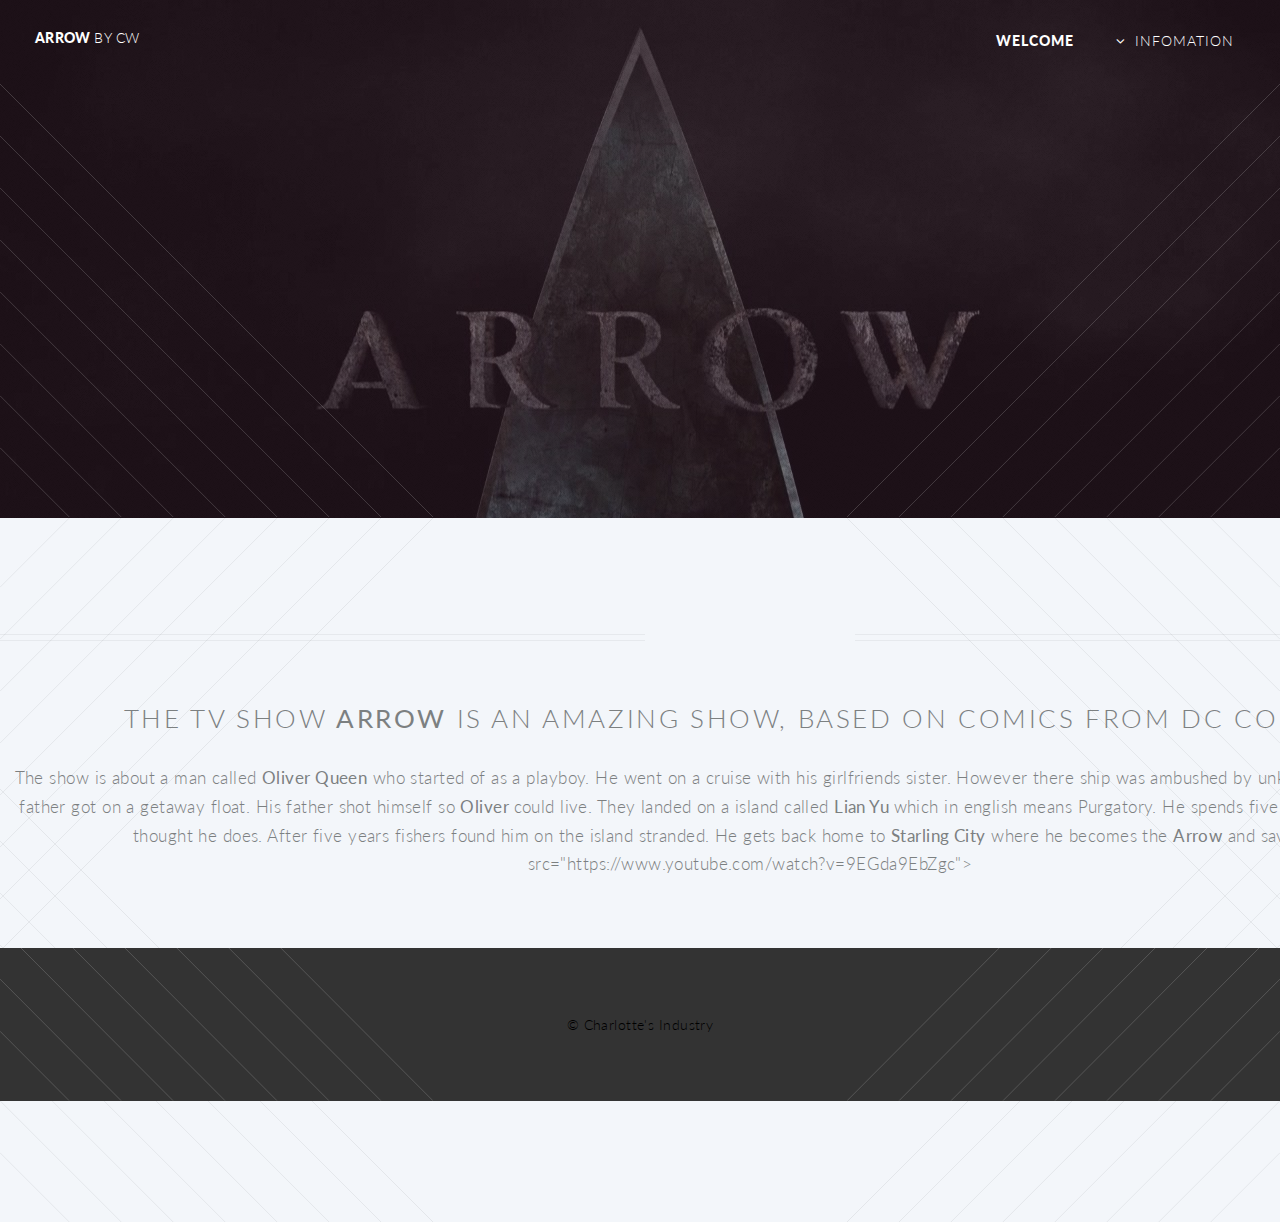
==== index.html @ 3b834ffb "changed" ====
<!DOCTYPE HTML>
<!--
	Twenty by HTML5 UP
	html5up.net | @n33co
	Free for personal and commercial use under the CCA 3.0 license (html5up.net/license)
-->
<html>
	<head>
		<title>Arrow by CW</title>
		<meta charset="utf-8" />
		<meta name="viewport" content="width=device-width, initial-scale=1" />
		<!--[if lte IE 8]><script src="assets/js/ie/html5shiv.js"></script><![endif]-->
		<link rel="stylesheet" href="assets/css/main.css" />
		<!--[if lte IE 8]><link rel="stylesheet" href="assets/css/ie8.css" /><![endif]-->
		<!--[if lte IE 9]><link rel="stylesheet" href="assets/css/ie9.css" /><![endif]-->
		<head>
  <link rel="stylesheet" href="assets/animate.css-master/animate.min.css">
</head>
	</head>
	<body class="index">
		<div id="page-wrapper">

			<!-- Header -->
				<header id="header" class="alt">
					<h1 id="logo"><a href="index.html">Arrow <span>by CW</span></a></h1>
					<nav id="nav">
						<ul>
							<li class="current"><a href="index.html">Welcome</a></li>
							<li class="submenu">
								<a href="#">Infomation</a>
								<ul>
									<li><a href="index.html">Home</a></li>
									<li><a href="Character.html">Characters</a></li>
									<li><a href="Flashbacks.html">Flashbacks</a></li>
								</ul>
							</li>
						</ul>
					</nav>
				</header>

			<!-- Banner -->
				<section id="banner">

					<!--
						".inner" is set up as an inline-block so it automatically expands
						in both directions to fit whatever's inside it. This means it won't
						automatically wrap lines, so be sure to use line breaks where
						appropriate (<br />).
					-->
					<div class="inner">

						<header>
							<h2>Arrow</h2>
						</header>
						<br />
						<p> By <strong><a href="http://www.cwtv.com/">CW</strong></a>.</p>
						<footer>
							<ul class="buttons vertical">
								<li><a href="#main" clicon fa-bar-chart-oass="button fit scrolly">Tell Me More</a></li>
							</ul>
						</footer>

					</div>


				</section>

			<!-- Main -->
				<article id="main">

					<header class="special container">
						<span class=""></span>
						<h2>The TV show <strong>Arrow</strong> is an amazing show, based on Comics from DC Comics© 
						<br />
						</h2>
						<p>The show is about a man called <strong>Oliver Queen</strong> who started of as a playboy. He went on a cruise with his girlfriends sister. However there ship was ambushed by unknown people. Him and his father got on a getaway float. His father shot himself so <strong> Oliver </strong> could live. They landed on a island called <strong> Lian Yu </strong> which in english means Purgatory. He spends five years on <strong> Lian Yu </strong> or so we thought he does. After five years fishers found him on the island stranded. He gets back home to <strong>Starling City</strong> where he becomes the <strong>Arrow</strong> and saves his city.

							src="https://www.youtube.com/watch?v=9EGda9EbZgc">
						<br /></p>
					</header>



			<!-- Footer -->
				<footer id="footer">

					<ul class="copyright">
						<li>&copy; Charlotte's Industry

				</footer>

		</div>

		<!-- Scripts -->
			<script src="assets/js/jquery.min.js"></script>
			<script src="assets/js/jquery.dropotron.min.js"></script>
			<script src="assets/js/jquery.scrolly.min.js"></script>
			<script src="assets/js/jquery.scrollgress.min.js"></script>
			<script src="assets/js/skel.min.js"></script>
			<script src="assets/js/util.js"></script>
			<!--[if lte IE 8]><script src="assets/js/ie/respond.min.js"></script><![endif]-->
			<script src="assets/js/main.js"></script>

	</body>
</html>
---- assets/css/main.css ----
@import url("font-awesome.min.css");
@import url("http://fonts.googleapis.com/css?family=Lato:300,400,900");

/*
	Twenty by HTML5 UP
	html5up.net | @n33co
	Free for personal and commercial use under the CCA 3.0 license (html5up.net/license)
*/

/* Reset */

	html, body, div, span, applet, object, iframe, h1, h2, h3, h4, h5, h6, p, blockquote, pre, a, abbr, acronym, address, big, cite, code, del, dfn, em, img, ins, kbd, q, s, samp, small, strike, strong, sub, sup, tt, var, b, u, i, center, dl, dt, dd, ol, ul, li, fieldset, form, label, legend, table, caption, tbody, tfoot, thead, tr, th, td, article, aside, canvas, details, embed, figure, figcaption, footer, header, hgroup, menu, nav, output, ruby, section, summary, time, mark, audio, video {
		margin: 0;
		padding: 0;
		border: 0;
		font-size: 100%;
		font: inherit;
		vertical-align: baseline;
	}

	article, aside, details, figcaption, figure, footer, header, hgroup, menu, nav, section {
		display: block;
	}

	body {
		line-height: 1;
	}

	ol, ul {
		list-style: none;
	}

	blockquote, q {
		quotes: none;
	}

	blockquote:before, blockquote:after, q:before, q:after {
		content: '';
		content: none;
	}

	table {
		border-collapse: collapse;
		border-spacing: 0;
	}

	body {
		-webkit-text-size-adjust: none;
	}

/* Box Model */

	*, *:before, *:after {
		-moz-box-sizing: border-box;
		-webkit-box-sizing: border-box;
		box-sizing: border-box;
	}

/* Containers */

	.container {
		margin-left: auto;
		margin-right: auto;
	}

	.container.\31 25\25 {
		width: 100%;
		max-width: 1750px;
		min-width: 1400px;
	}

	.container.\37 5\25 {
		width: 1050px;
	}

	.container.\35 0\25 {
		width: 700px;
	}

	.container.\32 5\25 {
		width: 350px;
	}


	@media screen and (max-width: 1680px) {

		.container.\31 25\25 {
			width: 100%;
			max-width: 1000px;
			min-width: 1200px;
		}

		.container.\37 5\25 {
			width: 900px;
		}

		.container.\35 0\25 {
			width: 600px;
		}

		.container.\32 5\25 {
			width: 300px;
		}

		.container {
			width: 1200px;
		}

	}

	@media screen and (max-width: 1280px) {

		.container.\31 25\25 {
			width: 100%;
			max-width: 1200px;
			min-width: 960px;
		}

		.container.\37 5\25 {
			width: 720px;
		}

		.container.\35 0\25 {
			width: 480px;
		}

		.container.\32 5\25 {
			width: 240px;
		}

		.container {
			width: 1500px;
		}

	}

	@media screen and (max-width: 980px) {

		.container.\31 25\25 {
			width: 100%;
			max-width: 118.75%;
			min-width: 95%;
		}

		.container.\37 5\25 {
			width: 71.25%;
		}

		.container.\35 0\25 {
			width: 47.5%;
		}

		.container.\32 5\25 {
			width: 23.75%;
		}

		.container {
			width: 95%;
		}

	}

	@media screen and (max-width: 840px) {

		.container.\31 25\25 {
			width: 100%;
			max-width: 118.75%;
			min-width: 95%;
		}

		.container.\37 5\25 {
			width: 71.25%;
		}

		.container.\35 0\25 {
			width: 47.5%;
		}

		.container.\32 5\25 {
			width: 23.75%;
		}

		.container {
			width: 95% !important;
		}

	}

	@media screen and (max-width: 736px) {

		.container.\31 25\25 {
			width: 100%;
			max-width: 125%;
			min-width: 100%;
		}

		.container.\37 5\25 {
			width: 75%;
		}

		.container.\35 0\25 {
			width: 50%;
		}

		.container.\32 5\25 {
			width: 25%;
		}

		.container {
			width: 100% !important;
		}

	}

/* Grid */

	.row {
		border-bottom: solid 1px transparent;
		-moz-box-sizing: border-box;
		-webkit-box-sizing: border-box;
		box-sizing: border-box;
	}

	.row > * {
		float: left;
		-moz-box-sizing: border-box;
		-webkit-box-sizing: border-box;
		box-sizing: border-box;
	}

	.row:after, .row:before {
		content: '';
		display: block;
		clear: both;
		height: 0;
	}

	.row.uniform > * > :first-child {
		margin-top: 0;
	}

	.row.uniform > * > :last-child {
		margin-bottom: 0;
	}

	.row.\30 \25 > * {
		padding: 0px 0 0 0px;
	}

	.row.\30 \25 {
		margin: 0px 0 -1px 0px;
	}

	.row.uniform.\30 \25 > * {
		padding: 0px 0 0 0px;
	}

	.row.uniform.\30 \25 {
		margin: 0px 0 -1px 0px;
	}

	.row > * {
		padding: 50px 0 0 50px;
	}

	.row {
		margin: -50px 0 -1px -50px;
	}

	.row.uniform > * {
		padding: 50px 0 0 50px;
	}

	.row.uniform {
		margin: -50px 0 -1px -50px;
	}

	.row.\32 00\25 > * {
		padding: 100px 0 0 100px;
	}

	.row.\32 00\25 {
		margin: -100px 0 -1px -100px;
	}

	.row.uniform.\32 00\25 > * {
		padding: 100px 0 0 100px;
	}

	.row.uniform.\32 00\25 {
		margin: -100px 0 -1px -100px;
	}

	.row.\31 50\25 > * {
		padding: 75px 0 0 75px;
	}

	.row.\31 50\25 {
		margin: -75px 0 -1px -75px;
	}

	.row.uniform.\31 50\25 > * {
		padding: 75px 0 0 75px;
	}

	.row.uniform.\31 50\25 {
		margin: -75px 0 -1px -75px;
	}

	.row.\35 0\25 > * {
		padding: 25px 0 0 25px;
	}

	.row.\35 0\25 {
		margin: -25px 0 -1px -25px;
	}

	.row.uniform.\35 0\25 > * {
		padding: 25px 0 0 25px;
	}

	.row.uniform.\35 0\25 {
		margin: -25px 0 -1px -25px;
	}

	.row.\32 5\25 > * {
		padding: 12.5px 0 0 12.5px;
	}

	.row.\32 5\25 {
		margin: -12.5px 0 -1px -12.5px;
	}

	.row.uniform.\32 5\25 > * {
		padding: 12.5px 0 0 12.5px;
	}

	.row.uniform.\32 5\25 {
		margin: -12.5px 0 -1px -12.5px;
	}

	.\31 2u, .\31 2u\24 {
		width: 100%;
		clear: none;
		margin-left: 0;
	}

	.\31 1u, .\31 1u\24 {
		width: 91.6666666667%;
		clear: none;
		margin-left: 0;
	}

	.\31 0u, .\31 0u\24 {
		width: 83.3333333333%;
		clear: none;
		margin-left: 0;
	}

	.\39 u, .\39 u\24 {
		width: 75%;
		clear: none;
		margin-left: 0;
	}

	.\38 u, .\38 u\24 {
		width: 66.6666666667%;
		clear: none;
		margin-left: 0;
	}

	.\37 u, .\37 u\24 {
		width: 58.3333333333%;
		clear: none;
		margin-left: 0;
	}

	.\36 u, .\36 u\24 {
		width: 50%;
		clear: none;
		margin-left: 0;
	}

	.\35 u, .\35 u\24 {
		width: 41.6666666667%;
		clear: none;
		margin-left: 0;
	}

	.\34 u, .\34 u\24 {
		width: 33.3333333333%;
		clear: none;
		margin-left: 0;
	}

	.\33 u, .\33 u\24 {
		width: 25%;
		clear: none;
		margin-left: 0;
	}

	.\32 u, .\32 u\24 {
		width: 16.6666666667%;
		clear: none;
		margin-left: 0;
	}

	.\31 u, .\31 u\24 {
		width: 8.3333333333%;
		clear: none;
		margin-left: 0;
	}

	.\31 2u\24 + *,
	.\31 1u\24 + *,
	.\31 0u\24 + *,
	.\39 u\24 + *,
	.\38 u\24 + *,
	.\37 u\24 + *,
	.\36 u\24 + *,
	.\35 u\24 + *,
	.\34 u\24 + *,
	.\33 u\24 + *,
	.\32 u\24 + *,
	.\31 u\24 + * {
		clear: left;
	}

	.\-11u {
		margin-left: 91.66667%;
	}

	.\-10u {
		margin-left: 83.33333%;
	}

	.\-9u {
		margin-left: 75%;
	}

	.\-8u {
		margin-left: 66.66667%;
	}

	.\-7u {
		margin-left: 58.33333%;
	}

	.\-6u {
		margin-left: 50%;
	}

	.\-5u {
		margin-left: 41.66667%;
	}

	.\-4u {
		margin-left: 33.33333%;
	}

	.\-3u {
		margin-left: 25%;
	}

	.\-2u {
		margin-left: 16.66667%;
	}

	.\-1u {
		margin-left: 8.33333%;
	}

	@media screen and (max-width: 1680px) {

		.row > * {
			padding: 40px 0 0 40px;
		}

		.row {
			margin: -40px 0 -1px -40px;
		}

		.row.uniform > * {
			padding: 40px 0 0 40px;
		}

		.row.uniform {
			margin: -40px 0 -1px -40px;
		}

		.row.\32 00\25 > * {
			padding: 80px 0 0 80px;
		}

		.row.\32 00\25 {
			margin: -80px 0 -1px -80px;
		}

		.row.uniform.\32 00\25 > * {
			padding: 80px 0 0 80px;
		}

		.row.uniform.\32 00\25 {
			margin: -80px 0 -1px -80px;
		}

		.row.\31 50\25 > * {
			padding: 60px 0 0 60px;
		}

		.row.\31 50\25 {
			margin: -60px 0 -1px -60px;
		}

		.row.uniform.\31 50\25 > * {
			padding: 60px 0 0 60px;
		}

		.row.uniform.\31 50\25 {
			margin: -60px 0 -1px -60px;
		}

		.row.\35 0\25 > * {
			padding: 20px 0 0 20px;
		}

		.row.\35 0\25 {
			margin: -20px 0 -1px -20px;
		}

		.row.uniform.\35 0\25 > * {
			padding: 20px 0 0 20px;
		}

		.row.uniform.\35 0\25 {
			margin: -20px 0 -1px -20px;
		}

		.row.\32 5\25 > * {
			padding: 10px 0 0 10px;
		}

		.row.\32 5\25 {
			margin: -10px 0 -1px -10px;
		}

		.row.uniform.\32 5\25 > * {
			padding: 10px 0 0 10px;
		}

		.row.uniform.\32 5\25 {
			margin: -10px 0 -1px -10px;
		}

		.\31 2u\28wide\29, .\31 2u\24\28wide\29 {
			width: 100%;
			clear: none;
			margin-left: 0;
		}

		.\31 1u\28wide\29, .\31 1u\24\28wide\29 {
			width: 91.6666666667%;
			clear: none;
			margin-left: 0;
		}

		.\31 0u\28wide\29, .\31 0u\24\28wide\29 {
			width: 83.3333333333%;
			clear: none;
			margin-left: 0;
		}

		.\39 u\28wide\29, .\39 u\24\28wide\29 {
			width: 75%;
			clear: none;
			margin-left: 0;
		}

		.\38 u\28wide\29, .\38 u\24\28wide\29 {
			width: 66.6666666667%;
			clear: none;
			margin-left: 0;
		}

		.\37 u\28wide\29, .\37 u\24\28wide\29 {
			width: 58.3333333333%;
			clear: none;
			margin-left: 0;
		}

		.\36 u\28wide\29, .\36 u\24\28wide\29 {
			width: 50%;
			clear: none;
			margin-left: 0;
		}

		.\35 u\28wide\29, .\35 u\24\28wide\29 {
			width: 41.6666666667%;
			clear: none;
			margin-left: 0;
		}

		.\34 u\28wide\29, .\34 u\24\28wide\29 {
			width: 33.3333333333%;
			clear: none;
			margin-left: 0;
		}

		.\33 u\28wide\29, .\33 u\24\28wide\29 {
			width: 25%;
			clear: none;
			margin-left: 0;
		}

		.\32 u\28wide\29, .\32 u\24\28wide\29 {
			width: 16.6666666667%;
			clear: none;
			margin-left: 0;
		}

		.\31 u\28wide\29, .\31 u\24\28wide\29 {
			width: 8.3333333333%;
			clear: none;
			margin-left: 0;
		}

		.\31 2u\24\28wide\29 + *,
		.\31 1u\24\28wide\29 + *,
		.\31 0u\24\28wide\29 + *,
		.\39 u\24\28wide\29 + *,
		.\38 u\24\28wide\29 + *,
		.\37 u\24\28wide\29 + *,
		.\36 u\24\28wide\29 + *,
		.\35 u\24\28wide\29 + *,
		.\34 u\24\28wide\29 + *,
		.\33 u\24\28wide\29 + *,
		.\32 u\24\28wide\29 + *,
		.\31 u\24\28wide\29 + * {
			clear: left;
		}

		.\-11u\28wide\29 {
			margin-left: 91.66667%;
		}

		.\-10u\28wide\29 {
			margin-left: 83.33333%;
		}

		.\-9u\28wide\29 {
			margin-left: 75%;
		}

		.\-8u\28wide\29 {
			margin-left: 66.66667%;
		}

		.\-7u\28wide\29 {
			margin-left: 58.33333%;
		}

		.\-6u\28wide\29 {
			margin-left: 50%;
		}

		.\-5u\28wide\29 {
			margin-left: 41.66667%;
		}

		.\-4u\28wide\29 {
			margin-left: 33.33333%;
		}

		.\-3u\28wide\29 {
			margin-left: 25%;
		}

		.\-2u\28wide\29 {
			margin-left: 16.66667%;
		}

		.\-1u\28wide\29 {
			margin-left: 8.33333%;
		}

	}

	@media screen and (max-width: 1280px) {

		.row > * {
			padding: 40px 0 0 40px;
		}

		.row {
			margin: -40px 0 -1px -40px;
		}

		.row.uniform > * {
			padding: 40px 0 0 40px;
		}

		.row.uniform {
			margin: -40px 0 -1px -40px;
		}

		.row.\32 00\25 > * {
			padding: 80px 0 0 80px;
		}

		.row.\32 00\25 {
			margin: -80px 0 -1px -80px;
		}

		.row.uniform.\32 00\25 > * {
			padding: 80px 0 0 80px;
		}

		.row.uniform.\32 00\25 {
			margin: -80px 0 -1px -80px;
		}

		.row.\31 50\25 > * {
			padding: 60px 0 0 60px;
		}

		.row.\31 50\25 {
			margin: -60px 0 -1px -60px;
		}

		.row.uniform.\31 50\25 > * {
			padding: 60px 0 0 60px;
		}

		.row.uniform.\31 50\25 {
			margin: -60px 0 -1px -60px;
		}

		.row.\35 0\25 > * {
			padding: 20px 0 0 20px;
		}

		.row.\35 0\25 {
			margin: -20px 0 -1px -20px;
		}

		.row.uniform.\35 0\25 > * {
			padding: 20px 0 0 20px;
		}

		.row.uniform.\35 0\25 {
			margin: -20px 0 -1px -20px;
		}

		.row.\32 5\25 > * {
			padding: 10px 0 0 10px;
		}

		.row.\32 5\25 {
			margin: -10px 0 -1px -10px;
		}

		.row.uniform.\32 5\25 > * {
			padding: 10px 0 0 10px;
		}

		.row.uniform.\32 5\25 {
			margin: -10px 0 -1px -10px;
		}

		.\31 2u\28normal\29, .\31 2u\24\28normal\29 {
			width: 100%;
			clear: none;
			margin-left: 0;
		}

		.\31 1u\28normal\29, .\31 1u\24\28normal\29 {
			width: 91.6666666667%;
			clear: none;
			margin-left: 0;
		}

		.\31 0u\28normal\29, .\31 0u\24\28normal\29 {
			width: 83.3333333333%;
			clear: none;
			margin-left: 0;
		}

		.\39 u\28normal\29, .\39 u\24\28normal\29 {
			width: 75%;
			clear: none;
			margin-left: 0;
		}

		.\38 u\28normal\29, .\38 u\24\28normal\29 {
			width: 66.6666666667%;
			clear: none;
			margin-left: 0;
		}

		.\37 u\28normal\29, .\37 u\24\28normal\29 {
			width: 58.3333333333%;
			clear: none;
			margin-left: 0;
		}

		.\36 u\28normal\29, .\36 u\24\28normal\29 {
			width: 50%;
			clear: none;
			margin-left: 0;
		}

		.\35 u\28normal\29, .\35 u\24\28normal\29 {
			width: 41.6666666667%;
			clear: none;
			margin-left: 0;
		}

		.\34 u\28normal\29, .\34 u\24\28normal\29 {
			width: 33.3333333333%;
			clear: none;
			margin-left: 0;
		}

		.\33 u\28normal\29, .\33 u\24\28normal\29 {
			width: 25%;
			clear: none;
			margin-left: 0;
		}

		.\32 u\28normal\29, .\32 u\24\28normal\29 {
			width: 16.6666666667%;
			clear: none;
			margin-left: 0;
		}

		.\31 u\28normal\29, .\31 u\24\28normal\29 {
			width: 8.3333333333%;
			clear: none;
			margin-left: 0;
		}

		.\31 2u\24\28normal\29 + *,
		.\31 1u\24\28normal\29 + *,
		.\31 0u\24\28normal\29 + *,
		.\39 u\24\28normal\29 + *,
		.\38 u\24\28normal\29 + *,
		.\37 u\24\28normal\29 + *,
		.\36 u\24\28normal\29 + *,
		.\35 u\24\28normal\29 + *,
		.\34 u\24\28normal\29 + *,
		.\33 u\24\28normal\29 + *,
		.\32 u\24\28normal\29 + *,
		.\31 u\24\28normal\29 + * {
			clear: left;
		}

		.\-11u\28normal\29 {
			margin-left: 91.66667%;
		}

		.\-10u\28normal\29 {
			margin-left: 83.33333%;
		}

		.\-9u\28normal\29 {
			margin-left: 75%;
		}

		.\-8u\28normal\29 {
			margin-left: 66.66667%;
		}

		.\-7u\28normal\29 {
			margin-left: 58.33333%;
		}

		.\-6u\28normal\29 {
			margin-left: 50%;
		}

		.\-5u\28normal\29 {
			margin-left: 41.66667%;
		}

		.\-4u\28normal\29 {
			margin-left: 33.33333%;
		}

		.\-3u\28normal\29 {
			margin-left: 25%;
		}

		.\-2u\28normal\29 {
			margin-left: 16.66667%;
		}

		.\-1u\28normal\29 {
			margin-left: 8.33333%;
		}

	}

	@media screen and (max-width: 980px) {

		.row > * {
			padding: 30px 0 0 30px;
		}

		.row {
			margin: -30px 0 -1px -30px;
		}

		.row.uniform > * {
			padding: 30px 0 0 30px;
		}

		.row.uniform {
			margin: -30px 0 -1px -30px;
		}

		.row.\32 00\25 > * {
			padding: 60px 0 0 60px;
		}

		.row.\32 00\25 {
			margin: -60px 0 -1px -60px;
		}

		.row.uniform.\32 00\25 > * {
			padding: 60px 0 0 60px;
		}

		.row.uniform.\32 00\25 {
			margin: -60px 0 -1px -60px;
		}

		.row.\31 50\25 > * {
			padding: 45px 0 0 45px;
		}

		.row.\31 50\25 {
			margin: -45px 0 -1px -45px;
		}

		.row.uniform.\31 50\25 > * {
			padding: 45px 0 0 45px;
		}

		.row.uniform.\31 50\25 {
			margin: -45px 0 -1px -45px;
		}

		.row.\35 0\25 > * {
			padding: 15px 0 0 15px;
		}

		.row.\35 0\25 {
			margin: -15px 0 -1px -15px;
		}

		.row.uniform.\35 0\25 > * {
			padding: 15px 0 0 15px;
		}

		.row.uniform.\35 0\25 {
			margin: -15px 0 -1px -15px;
		}

		.row.\32 5\25 > * {
			padding: 7.5px 0 0 7.5px;
		}

		.row.\32 5\25 {
			margin: -7.5px 0 -1px -7.5px;
		}

		.row.uniform.\32 5\25 > * {
			padding: 7.5px 0 0 7.5px;
		}

		.row.uniform.\32 5\25 {
			margin: -7.5px 0 -1px -7.5px;
		}

		.\31 2u\28narrow\29, .\31 2u\24\28narrow\29 {
			width: 100%;
			clear: none;
			margin-left: 0;
		}

		.\31 1u\28narrow\29, .\31 1u\24\28narrow\29 {
			width: 91.6666666667%;
			clear: none;
			margin-left: 0;
		}

		.\31 0u\28narrow\29, .\31 0u\24\28narrow\29 {
			width: 83.3333333333%;
			clear: none;
			margin-left: 0;
		}

		.\39 u\28narrow\29, .\39 u\24\28narrow\29 {
			width: 75%;
			clear: none;
			margin-left: 0;
		}

		.\38 u\28narrow\29, .\38 u\24\28narrow\29 {
			width: 66.6666666667%;
			clear: none;
			margin-left: 0;
		}

		.\37 u\28narrow\29, .\37 u\24\28narrow\29 {
			width: 58.3333333333%;
			clear: none;
			margin-left: 0;
		}

		.\36 u\28narrow\29, .\36 u\24\28narrow\29 {
			width: 50%;
			clear: none;
			margin-left: 0;
		}

		.\35 u\28narrow\29, .\35 u\24\28narrow\29 {
			width: 41.6666666667%;
			clear: none;
			margin-left: 0;
		}

		.\34 u\28narrow\29, .\34 u\24\28narrow\29 {
			width: 33.3333333333%;
			clear: none;
			margin-left: 0;
		}

		.\33 u\28narrow\29, .\33 u\24\28narrow\29 {
			width: 25%;
			clear: none;
			margin-left: 0;
		}

		.\32 u\28narrow\29, .\32 u\24\28narrow\29 {
			width: 16.6666666667%;
			clear: none;
			margin-left: 0;
		}

		.\31 u\28narrow\29, .\31 u\24\28narrow\29 {
			width: 8.3333333333%;
			clear: none;
			margin-left: 0;
		}

		.\31 2u\24\28narrow\29 + *,
		.\31 1u\24\28narrow\29 + *,
		.\31 0u\24\28narrow\29 + *,
		.\39 u\24\28narrow\29 + *,
		.\38 u\24\28narrow\29 + *,
		.\37 u\24\28narrow\29 + *,
		.\36 u\24\28narrow\29 + *,
		.\35 u\24\28narrow\29 + *,
		.\34 u\24\28narrow\29 + *,
		.\33 u\24\28narrow\29 + *,
		.\32 u\24\28narrow\29 + *,
		.\31 u\24\28narrow\29 + * {
			clear: left;
		}

		.\-11u\28narrow\29 {
			margin-left: 91.66667%;
		}

		.\-10u\28narrow\29 {
			margin-left: 83.33333%;
		}

		.\-9u\28narrow\29 {
			margin-left: 75%;
		}

		.\-8u\28narrow\29 {
			margin-left: 66.66667%;
		}

		.\-7u\28narrow\29 {
			margin-left: 58.33333%;
		}

		.\-6u\28narrow\29 {
			margin-left: 50%;
		}

		.\-5u\28narrow\29 {
			margin-left: 41.66667%;
		}

		.\-4u\28narrow\29 {
			margin-left: 33.33333%;
		}

		.\-3u\28narrow\29 {
			margin-left: 25%;
		}

		.\-2u\28narrow\29 {
			margin-left: 16.66667%;
		}

		.\-1u\28narrow\29 {
			margin-left: 8.33333%;
		}

	}

	@media screen and (max-width: 840px) {

		.row > * {
			padding: 30px 0 0 30px;
		}

		.row {
			margin: -30px 0 -1px -30px;
		}

		.row.uniform > * {
			padding: 30px 0 0 30px;
		}

		.row.uniform {
			margin: -30px 0 -1px -30px;
		}

		.row.\32 00\25 > * {
			padding: 60px 0 0 60px;
		}

		.row.\32 00\25 {
			margin: -60px 0 -1px -60px;
		}

		.row.uniform.\32 00\25 > * {
			padding: 60px 0 0 60px;
		}

		.row.uniform.\32 00\25 {
			margin: -60px 0 -1px -60px;
		}

		.row.\31 50\25 > * {
			padding: 45px 0 0 45px;
		}

		.row.\31 50\25 {
			margin: -45px 0 -1px -45px;
		}

		.row.uniform.\31 50\25 > * {
			padding: 45px 0 0 45px;
		}

		.row.uniform.\31 50\25 {
			margin: -45px 0 -1px -45px;
		}

		.row.\35 0\25 > * {
			padding: 15px 0 0 15px;
		}

		.row.\35 0\25 {
			margin: -15px 0 -1px -15px;
		}

		.row.uniform.\35 0\25 > * {
			padding: 15px 0 0 15px;
		}

		.row.uniform.\35 0\25 {
			margin: -15px 0 -1px -15px;
		}

		.row.\32 5\25 > * {
			padding: 7.5px 0 0 7.5px;
		}

		.row.\32 5\25 {
			margin: -7.5px 0 -1px -7.5px;
		}

		.row.uniform.\32 5\25 > * {
			padding: 7.5px 0 0 7.5px;
		}

		.row.uniform.\32 5\25 {
			margin: -7.5px 0 -1px -7.5px;
		}

		.\31 2u\28narrower\29, .\31 2u\24\28narrower\29 {
			width: 100%;
			clear: none;
			margin-left: 0;
		}

		.\31 1u\28narrower\29, .\31 1u\24\28narrower\29 {
			width: 91.6666666667%;
			clear: none;
			margin-left: 0;
		}

		.\31 0u\28narrower\29, .\31 0u\24\28narrower\29 {
			width: 83.3333333333%;
			clear: none;
			margin-left: 0;
		}

		.\39 u\28narrower\29, .\39 u\24\28narrower\29 {
			width: 75%;
			clear: none;
			margin-left: 0;
		}

		.\38 u\28narrower\29, .\38 u\24\28narrower\29 {
			width: 66.6666666667%;
			clear: none;
			margin-left: 0;
		}

		.\37 u\28narrower\29, .\37 u\24\28narrower\29 {
			width: 58.3333333333%;
			clear: none;
			margin-left: 0;
		}

		.\36 u\28narrower\29, .\36 u\24\28narrower\29 {
			width: 50%;
			clear: none;
			margin-left: 0;
		}

		.\35 u\28narrower\29, .\35 u\24\28narrower\29 {
			width: 41.6666666667%;
			clear: none;
			margin-left: 0;
		}

		.\34 u\28narrower\29, .\34 u\24\28narrower\29 {
			width: 33.3333333333%;
			clear: none;
			margin-left: 0;
		}

		.\33 u\28narrower\29, .\33 u\24\28narrower\29 {
			width: 25%;
			clear: none;
			margin-left: 0;
		}

		.\32 u\28narrower\29, .\32 u\24\28narrower\29 {
			width: 16.6666666667%;
			clear: none;
			margin-left: 0;
		}

		.\31 u\28narrower\29, .\31 u\24\28narrower\29 {
			width: 8.3333333333%;
			clear: none;
			margin-left: 0;
		}

		.\31 2u\24\28narrower\29 + *,
		.\31 1u\24\28narrower\29 + *,
		.\31 0u\24\28narrower\29 + *,
		.\39 u\24\28narrower\29 + *,
		.\38 u\24\28narrower\29 + *,
		.\37 u\24\28narrower\29 + *,
		.\36 u\24\28narrower\29 + *,
		.\35 u\24\28narrower\29 + *,
		.\34 u\24\28narrower\29 + *,
		.\33 u\24\28narrower\29 + *,
		.\32 u\24\28narrower\29 + *,
		.\31 u\24\28narrower\29 + * {
			clear: left;
		}

		.\-11u\28narrower\29 {
			margin-left: 91.66667%;
		}

		.\-10u\28narrower\29 {
			margin-left: 83.33333%;
		}

		.\-9u\28narrower\29 {
			margin-left: 75%;
		}

		.\-8u\28narrower\29 {
			margin-left: 66.66667%;
		}

		.\-7u\28narrower\29 {
			margin-left: 58.33333%;
		}

		.\-6u\28narrower\29 {
			margin-left: 50%;
		}

		.\-5u\28narrower\29 {
			margin-left: 41.66667%;
		}

		.\-4u\28narrower\29 {
			margin-left: 33.33333%;
		}

		.\-3u\28narrower\29 {
			margin-left: 25%;
		}

		.\-2u\28narrower\29 {
			margin-left: 16.66667%;
		}

		.\-1u\28narrower\29 {
			margin-left: 8.33333%;
		}

	}

	@media screen and (max-width: 736px) {

		.row > * {
			padding: 30px 0 0 30px;
		}

		.row {
			margin: -30px 0 -1px -30px;
		}

		.row.uniform > * {
			padding: 30px 0 0 30px;
		}

		.row.uniform {
			margin: -30px 0 -1px -30px;
		}

		.row.\32 00\25 > * {
			padding: 60px 0 0 60px;
		}

		.row.\32 00\25 {
			margin: -60px 0 -1px -60px;
		}

		.row.uniform.\32 00\25 > * {
			padding: 60px 0 0 60px;
		}

		.row.uniform.\32 00\25 {
			margin: -60px 0 -1px -60px;
		}

		.row.\31 50\25 > * {
			padding: 45px 0 0 45px;
		}

		.row.\31 50\25 {
			margin: -45px 0 -1px -45px;
		}

		.row.uniform.\31 50\25 > * {
			padding: 45px 0 0 45px;
		}

		.row.uniform.\31 50\25 {
			margin: -45px 0 -1px -45px;
		}

		.row.\35 0\25 > * {
			padding: 15px 0 0 15px;
		}

		.row.\35 0\25 {
			margin: -15px 0 -1px -15px;
		}

		.row.uniform.\35 0\25 > * {
			padding: 15px 0 0 15px;
		}

		.row.uniform.\35 0\25 {
			margin: -15px 0 -1px -15px;
		}

		.row.\32 5\25 > * {
			padding: 7.5px 0 0 7.5px;
		}

		.row.\32 5\25 {
			margin: -7.5px 0 -1px -7.5px;
		}

		.row.uniform.\32 5\25 > * {
			padding: 7.5px 0 0 7.5px;
		}

		.row.uniform.\32 5\25 {
			margin: -7.5px 0 -1px -7.5px;
		}

		.\31 2u\28mobile\29, .\31 2u\24\28mobile\29 {
			width: 100%;
			clear: none;
			margin-left: 0;
		}

		.\31 1u\28mobile\29, .\31 1u\24\28mobile\29 {
			width: 91.6666666667%;
			clear: none;
			margin-left: 0;
		}

		.\31 0u\28mobile\29, .\31 0u\24\28mobile\29 {
			width: 83.3333333333%;
			clear: none;
			margin-left: 0;
		}

		.\39 u\28mobile\29, .\39 u\24\28mobile\29 {
			width: 75%;
			clear: none;
			margin-left: 0;
		}

		.\38 u\28mobile\29, .\38 u\24\28mobile\29 {
			width: 66.6666666667%;
			clear: none;
			margin-left: 0;
		}

		.\37 u\28mobile\29, .\37 u\24\28mobile\29 {
			width: 58.3333333333%;
			clear: none;
			margin-left: 0;
		}

		.\36 u\28mobile\29, .\36 u\24\28mobile\29 {
			width: 50%;
			clear: none;
			margin-left: 0;
		}

		.\35 u\28mobile\29, .\35 u\24\28mobile\29 {
			width: 41.6666666667%;
			clear: none;
			margin-left: 0;
		}

		.\34 u\28mobile\29, .\34 u\24\28mobile\29 {
			width: 33.3333333333%;
			clear: none;
			margin-left: 0;
		}

		.\33 u\28mobile\29, .\33 u\24\28mobile\29 {
			width: 25%;
			clear: none;
			margin-left: 0;
		}

		.\32 u\28mobile\29, .\32 u\24\28mobile\29 {
			width: 16.6666666667%;
			clear: none;
			margin-left: 0;
		}

		.\31 u\28mobile\29, .\31 u\24\28mobile\29 {
			width: 8.3333333333%;
			clear: none;
			margin-left: 0;
		}

		.\31 2u\24\28mobile\29 + *,
		.\31 1u\24\28mobile\29 + *,
		.\31 0u\24\28mobile\29 + *,
		.\39 u\24\28mobile\29 + *,
		.\38 u\24\28mobile\29 + *,
		.\37 u\24\28mobile\29 + *,
		.\36 u\24\28mobile\29 + *,
		.\35 u\24\28mobile\29 + *,
		.\34 u\24\28mobile\29 + *,
		.\33 u\24\28mobile\29 + *,
		.\32 u\24\28mobile\29 + *,
		.\31 u\24\28mobile\29 + * {
			clear: left;
		}

		.\-11u\28mobile\29 {
			margin-left: 91.66667%;
		}

		.\-10u\28mobile\29 {
			margin-left: 83.33333%;
		}

		.\-9u\28mobile\29 {
			margin-left: 75%;
		}

		.\-8u\28mobile\29 {
			margin-left: 66.66667%;
		}

		.\-7u\28mobile\29 {
			margin-left: 58.33333%;
		}

		.\-6u\28mobile\29 {
			margin-left: 50%;
		}

		.\-5u\28mobile\29 {
			margin-left: 41.66667%;
		}

		.\-4u\28mobile\29 {
			margin-left: 33.33333%;
		}

		.\-3u\28mobile\29 {
			margin-left: 25%;
		}

		.\-2u\28mobile\29 {
			margin-left: 16.66667%;
		}

		.\-1u\28mobile\29 {
			margin-left: 8.33333%;
		}

	}

/* Basic */

	body {
		background: #f3f6fa;
	}

		body.is-loading *, body.is-loading *:before, body.is-loading *:after {
			-moz-animation: none !important;
			-webkit-animation: none !important;
			-ms-animation: none !important;
			animation: none !important;
			-moz-transition: none !important;
			-webkit-transition: none !important;
			-ms-transition: none !important;
			transition: none !important;
		}

	body, input, select, textarea {
		color: #7c8081;
		font-family: 'Lato', sans-serif;
		font-size: 15pt;
		font-weight: 300;
		letter-spacing: 0.025em;
		line-height: 1.75em;
	}

	a {
		-moz-transition: color 0.2s ease-in-out, border-color 0.2s ease-in-out, background-color 0.2s ease-in-out;
		-webkit-transition: color 0.2s ease-in-out, border-color 0.2s ease-in-out, background-color 0.2s ease-in-out;
		-ms-transition: color 0.2s ease-in-out, border-color 0.2s ease-in-out, background-color 0.2s ease-in-out;
		transition: color 0.2s ease-in-out, border-color 0.2s ease-in-out, background-color 0.2s ease-in-out;
		color: #3fb1a3;
		text-decoration: none;
		border-bottom: dotted 1px;
	}

		a:hover {
			border-bottom-color: transparent;
		}

	strong, b {
		font-weight: 400;
	}

	p, ul, ol, dl, table, blockquote {
		margin: 0 0 2em 0;
	}

	h1, h2, h3, h4, h5, h6 {
		color: inherit;
		font-weight: 300;
		line-height: 1.75em;
		margin-bottom: 1em;
		text-transform: uppercase;
	}

		h1 a, h2 a, h3 a, h4 a, h5 a, h6 a {
			color: inherit;
			text-decoration: none;
			border: 0;
		}

	h2 {
		font-size: 1.5em;
		letter-spacing: 0.1em;
	}

	h3 {
		font-size: 1.15em;
		letter-spacing: 0.025em;
	}

	sub {
		font-size: 0.8em;
		position: relative;
		top: 0.5em;
	}

	sup {
		font-size: 0.8em;
		position: relative;
		top: -0.5em;
	}

	hr {
		border-top: solid 1px rgba(124, 128, 129, 0.2);
		border: 0;
		margin-bottom: 1.5em;
	}

	blockquote {
		border-left: solid 0.5em rgba(124, 128, 129, 0.2);
		font-style: italic;
		padding: 1em 0 1em 2em;
	}

/* Section/Article */

	section.special, article.special {
		text-align: center;
	}

	header.major {
		padding-bottom: 2em;
	}

	header.special {
		margin-bottom: 5em;
		padding-top: 7em;
		position: relative;
		text-align: center;
	}

		header.special:before, header.special:after {
			border-bottom: solid 1.5px;
			border-top: solid 1.5px;
			content: '';
			height: 7px;
			opacity: 0.1;
			position: absolute;
			top: 1.75em;
			width: 43%;
		}

		header.special:before {
			left: 0;
		}

		header.special:after {
			right: 0;
		}

		header.special h2 {
			margin-bottom: 0;
		}

		header.special h2 + p {
			margin-bottom: 0;
			padding-top: 1.5em;
		}

		header.special .icon {
			cursor: default;
			height: 7em;
			left: 0;
			position: absolute;
			text-align: center;
			top: 1em;
			width: 100%;
		}

			header.special .icon:before {
				font-size: 3.5em;
				opacity: 0.35;
			}

	footer > :last-child {
		margin-bottom: 0;
		color:#7c8081;
	
	}

	footer.major {
		padding-top: 3em;
	}

/* Form */

	input[type="text"],
	input[type="password"],
	input[type="email"],
	textarea {
		-moz-transition: background-color 0.2s ease-in-out, border-color 0.2s ease-in-out;
		-webkit-transition: background-color 0.2s ease-in-out, border-color 0.2s ease-in-out;
		-ms-transition: background-color 0.2s ease-in-out, border-color 0.2s ease-in-out;
		transition: background-color 0.2s ease-in-out, border-color 0.2s ease-in-out;
		-moz-appearance: none;
		-webkit-appearance: none;
		-ms-appearance: none;
		appearance: none;
		background: none;
		border: solid 1px rgba(124, 128, 129, 0.2);
		color: inherit;
		display: block;
		padding: 0.75em;
		text-decoration: none;
		width: 100%;
		outline: 0;
	}

		input[type="text"]:focus,
		input[type="password"]:focus,
		input[type="email"]:focus,
		textarea:focus {
			border-color: #83d3c9;
		}

	input[type="text"],
	input[type="password"],
	input[type="email"] {
		line-height: 1em;
	}

	::-webkit-input-placeholder {
		color: inherit;
		opacity: 0.5;
		position: relative;
		top: 3px;
	}

	:-moz-placeholder {
		color: inherit;
		opacity: 0.5;
	}

	::-moz-placeholder {
		color: inherit;
		opacity: 0.5;
	}

	:-ms-input-placeholder {
		color: inherit;
		opacity: 0.5;
	}

	.formerize-placeholder {
		color: rgba(124, 128, 129, 0.5) !important;
	}

/* Image */

	.image {
		border: 0;
		position: relative;
	}

		.image:before {
			background: url("images/overlay.png");
			content: '';
			height: 100%;
			left: 0;
			position: absolute;
			top: 0;
			width: 100%;
		}

		.image.fit {
			display: block;
		}

			.image.fit img {
				display: block;
				width: 100%;
			}

		.image.featured {
			display: block;
			margin: 0 0 2em 0;
		}

			.image.featured img {
				display: block;
				width: 100%;
			}

/* Icon */

	.icon {
		text-decoration: none;
		position: relative;
	}

		.icon:before {
			-moz-osx-font-smoothing: grayscale;
			-webkit-font-smoothing: antialiased;
			font-family: FontAwesome;
			font-style: normal;
			font-weight: normal;
			text-transform: none !important;
		}

		.icon.circle {
			-moz-transition: all 0.2s ease-in-out;
			-webkit-transition: all 0.2s ease-in-out;
			-ms-transition: all 0.2s ease-in-out;
			transition: all 0.2s ease-in-out;
			border: 0;
			border-radius: 100%;
			display: inline-block;
			font-size: 1.25em;
			height: 2.25em;
			left: 0;
			line-height: 2.25em;
			text-align: center;
			text-decoration: none;
			top: 0;
			width: 2.25em;
		}

			.icon.circle:hover {
				top: -0.2em;
			}

			.icon.circle.fa-twitter {
				background: #70aecd;
				color: #fff;
			}

				.icon.circle.fa-twitter:hover {
					background: #7fb7d2;
				}

			.icon.circle.fa-facebook {
				background: #7490c3;
				color: #fff;
			}

				.icon.circle.fa-facebook:hover {
					background: #829bc9;
				}

			.icon.circle.fa-google-plus {
				background: #db6b67;
				color: #fff;
			}

				.icon.circle.fa-google-plus:hover {
					background: #df7b77;
				}

			.icon.circle.fa-github {
				background: #dcad8b;
				color: #fff;
			}

				.icon.circle.fa-github:hover {
					background: #e1b89b;
				}

			.icon.circle.fa-dribbble {
				background: #da83ae;
				color: #fff;
			}

				.icon.circle.fa-dribbble:hover {
					background: #df93b8;
				}

		.icon.featured {
			cursor: default;
			display: block;
			margin: 0 0 1.5em 0;
			opacity: 0.35;
			text-align: center;
		}

			.icon.featured:before {
				font-size: 5em;
				line-height: 1em;
			}

		.icon > .label {
			display: none;
		}

/* List */

	ol.default {
		list-style: decimal;
		padding-left: 1.25em;
	}

		ol.default li {
			padding-left: 0.25em;
		}

	ul.default {
		list-style: disc;
		padding-left: 1em;
	}

		ul.default li {
			padding-left: 0.5em;
		}

	ul.icons {
		cursor: default;
	}

		ul.icons li {
			display: inline-block;
			line-height: 1em;
			padding-left: 0.5em;
		}

			ul.icons li:first-child {
				padding-left: 0;
			}

	ul.featured-icons {
		cursor: default;
		margin: -0.75em 0 0 0;
		opacity: 0.35;
		overflow: hidden;
		position: relative;
	}

		ul.featured-icons li {
			display: block;
			float: left;
			text-align: center;
			width: 50%;
		}

			ul.featured-icons li .icon {
				display: inline-block;
				font-size: 6.25em;
				height: 1.25em;
				line-height: 1.25em;
				width: 1em;
			}

	ul.buttons {
		cursor: default;
	}

		ul.buttons:last-child {
			margin-bottom: 0;
		}

		ul.buttons li {
			display: inline-block;
			padding: 0 0 0 1.5em;
		}

			ul.buttons li:first-child {
				padding: 0;
			}

		ul.buttons.vertical li {
			display: block;
			padding: 1.5em 0 0 0;
		}

			ul.buttons.vertical li:first-child {
				padding: 0;
			}

/* Table */

	table {
		width: 100%;
	}

		table.default {
			width: 100%;
		}

			table.default tbody tr {
				border-bottom: solid 1px rgba(124, 128, 129, 0.2);
			}

			table.default td {
				padding: 0.5em 1em 0.5em 1em;
			}

			table.default th {
				font-weight: 400;
				padding: 0.5em 1em 0.5em 1em;
				text-align: left;
			}

			table.default thead {
				background: #7c8081;
				color: #fff;
			}

/* Button */

	input[type="button"],
	input[type="submit"],
	input[type="reset"],
	.button {
		-moz-appearance: none;
		-webkit-appearance: none;
		-ms-appearance: none;
		appearance: none;
		-moz-transition: color 0.2s ease-in-out, border-color 0.2s ease-in-out, background-color 0.2s ease-in-out;
		-webkit-transition: color 0.2s ease-in-out, border-color 0.2s ease-in-out, background-color 0.2s ease-in-out;
		-ms-transition: color 0.2s ease-in-out, border-color 0.2s ease-in-out, background-color 0.2s ease-in-out;
		transition: color 0.2s ease-in-out, border-color 0.2s ease-in-out, background-color 0.2s ease-in-out;
		background: none;
		border: solid 1px;
		color: inherit;
		cursor: pointer;
		display: inline-block;
		font-size: 0.8em;
		font-weight: 900;
		letter-spacing: 2px;
		min-width: 18em;
		padding: 0 0.75em;
		line-height: 3.75em;
		text-align: center;
		text-decoration: none;
		text-transform: uppercase;
	}

		input[type="button"]:hover,
		input[type="submit"]:hover,
		input[type="reset"]:hover,
		.button:hover {
			background: rgba(188, 202, 206, 0.15);
			border-color: inherit;
		}

		input[type="button"].special,
		input[type="submit"].special,
		input[type="reset"].special,
		.button.special {
			background: #83d3c9;
			border-color: #83d3c9;
			color: #fff !important;
		}

			input[type="button"].special:hover,
			input[type="submit"].special:hover,
			input[type="reset"].special:hover,
			.button.special:hover {
				background: #96dad1 !important;
				border-color: #96dad1 !important;
			}

		input[type="button"].fit,
		input[type="submit"].fit,
		input[type="reset"].fit,
		.button.fit {
			width: 100%;
		}

		input[type="button"].small,
		input[type="submit"].small,
		input[type="reset"].small,
		.button.small {
			font-size: 0.7em;
			min-width: 14em;
			padding: 0.5em 0;
		}

/* Wrapper */

	.wrapper {
		margin-bottom: 5em;
		padding: 5em;
	}

		.wrapper.style1 {
			padding: 0;
		}

		.wrapper.style2 {
			background-color: #197A19;
			background-image: url("images/light-bl.svg"), url("images/light-br.svg");
			background-position: bottom left, bottom right;
			background-repeat: no-repeat, no-repeat;
			background-size: 25em, 25em;
			color: #ffffff;
		}

			.wrapper.style2 .button:hover {
				background: rgba(255, 255, 255, 0.15) !important;
			}

			.wrapper.style2 .button.special {
				background: #333333;
				background-image: url("images/light-bl.svg"), url("images/light-br.svg");
				border-color: #ffffff;
				color: #83d3c9 !important;
			}

				.wrapper.style2 .button.special:hover {
					border-color: inherit !important;
					color: #ffffff !important;
					background-size: 25em, 25em;
				}

		.wrapper.style3 {
			background-color: #333333;
			background-image: url("images/light-bl.svg"), url("images/light-br.svg");
			background-position: bottom left, bottom right;
			background-repeat: no-repeat, no-repeat;
			background-size: 25em, 25em;
			}

		.wrapper.style4 {

    background-color: #BA9F38;
    background-image: url("images/light-bl.svg"), url("images/light-br.svg");
    background-position: bottom left, bottom right;
    background-repeat: no-repeat, no-repeat;
    background-size: 25em, 25em;
    padding-top: 25px;
    padding-right: 50px;
    padding-bottom: 25px;
    padding-left: 50px;
    color: #ffffff;
			}

/* Header */

	@-moz-keyframes reveal-header {
		0% {
			top: -5em;
		}

		100% {
			top: 0;
		}
	}

	@-webkit-keyframes reveal-header {
		0% {
			top: -5em;
		}

		100% {
			top: 0;
		}
	}

	@-ms-keyframes reveal-header {
		0% {
			top: -5em;
		}

		100% {
			top: 0;
		}
	}

	@keyframes reveal-header {
		0% {
			top: -5em;
		}

		100% {
			top: 0;
		}
	}

	#header {
		background: #fff;
		box-shadow: 0 1px 2px 0 rgba(0, 0, 0, 0.075);
		color: inherit;
		cursor: default;
		font-size: 0.8em;
		left: 0;
		padding: 1em 1.5em;
		position: fixed;
		top: 0;
		width: 100%;
		z-index: 10000;
	}

		#header h1 {
			font-weight: 900;
			margin: 0;
		}

			#header h1 span {
				font-weight: 300;
			}

		#header nav {
			letter-spacing: 0.075em;
			position: absolute;
			right: 1.5em;
			text-transform: uppercase;
			top: 0.75em;
		}

			#header nav ul li {
				display: inline-block;
				margin-left: 1.5em;
			}

				#header nav ul li > ul {
					display: none;
				}

				#header nav ul li a {
					border: solid 1px transparent;
					color: inherit;
					display: inline-block;
					line-height: 1em;
					padding: 0.6em 0.75em;
					text-decoration: none;
				}

				#header nav ul li input[type="button"],
				#header nav ul li input[type="submit"],
				#header nav ul li input[type="reset"],
				#header nav ul li .button {
					font-size: 1em;
					min-width: 0;
					width: auto;
				}

				#header nav ul li.submenu > a {
					text-decoration: none;
				}

					#header nav ul li.submenu > a:before {
						-moz-osx-font-smoothing: grayscale;
						-webkit-font-smoothing: antialiased;
						font-family: FontAwesome;
						font-style: normal;
						font-weight: normal;
						text-transform: none !important;
					}

					#header nav ul li.submenu > a:before {
						content: '\f107';
						margin-right: 0.65em;
					}

				#header nav ul li.active > a, #header nav ul li:hover > a {
					-moz-transition: all 0.2s ease-in-out;
					-webkit-transition: all 0.2s ease-in-out;
					-ms-transition: all 0.2s ease-in-out;
					transition: all 0.2s ease-in-out;
					background: rgba(188, 202, 206, 0.15);
				}

				#header nav ul li.current > a {
					font-weight: 900;
				}

		#header.reveal {
			-moz-animation: reveal-header 0.5s;
			-webkit-animation: reveal-header 0.5s;
			-ms-animation: reveal-header 0.5s;
			animation: reveal-header 0.5s;
		}

		#header.alt {
			-moz-animation: none;
			-webkit-animation: none;
			-ms-animation: none;
			animation: none;
			background: transparent;
			box-shadow: none;
			color: #fff;
			padding: 2em 2.5em;
			position: absolute;
		}

			#header.alt nav {
				right: 2.5em;
				top: 1.75em;
			}

				#header.alt nav ul li.active > a, #header.alt nav ul li:hover > a {
					border: solid 1px;
				}

/* Dropotron */

	.dropotron {
		background: #fff;
		box-shadow: 0 1px 2px 0 rgba(0, 0, 0, 0.075);
		line-height: 2.25em;
		min-width: 13em;
		padding: 1em 0;
		text-transform: uppercase;
		margin-top: calc(-1em + 1px);
	}

		.dropotron.level-0 {
			font-size: 0.7em;
			font-weight: 400;
			margin-top: 1.5em;
		}

			.dropotron.level-0:before {
				border-bottom: solid 0.5em #fff;
				border-left: solid 0.5em transparent;
				border-right: solid 0.5em transparent;
				content: '';
				left: 0.75em;
				position: absolute;
				top: -0.45em;
			}

		.dropotron > li {
			border-top: solid 1px rgba(124, 128, 129, 0.2);
		}

			.dropotron > li > a {
				-moz-transition: none;
				-webkit-transition: none;
				-ms-transition: none;
				transition: none;
				color: inherit;
				text-decoration: none;
				padding: 0 1em;
				border: 0;
			}

			.dropotron > li:hover > a {
				background: #83d3c9;
				color: #fff;
			}

			.dropotron > li:first-child {
				border-top: 0;
			}

/* Banner */

	@-moz-keyframes reveal-banner {
		0% {
			opacity: 0;
		}

		100% {
			opacity: 1;
		}
	}

	@-webkit-keyframes reveal-banner {
		0% {
			opacity: 0;
		}

		100% {
			opacity: 1;
		}
	}

	@-ms-keyframes reveal-banner {
		0% {
			opacity: 0;
		}

		100% {
			opacity: 1;
		}
	}

	@keyframes reveal-banner {
		0% {
			opacity: 0;
		}

		100% {
			opacity: 1;
		}
	}

	#banner {
		background-attachment: scroll, scroll, scroll, fixed;
		background-color: #645862;
		background-image: url("images/light-bl.svg"), url("images/light-br.svg"), url("images/overlay.png"), url("../../images/banner.jpg");
		background-position: bottom left, bottom right, top left, top center;
		background-repeat: no-repeat, no-repeat, repeat, no-repeat;
		background-size: 25em, 25em, auto, cover;
		color: #fff;
		cursor: default;
		padding: 6em 0;
		text-align: center;
	}

		#banner .inner {
			-moz-animation: reveal-banner 1s 0.25s ease-in-out;
			-webkit-animation: reveal-banner 1s 0.25s ease-in-out;
			-ms-animation: reveal-banner 1s 0.25s ease-in-out;
			animation: reveal-banner 1s 0.25s ease-in-out;
			-moz-animation-fill-mode: forwards;
			-webkit-animation-fill-mode: forwards;
			-ms-animation-fill-mode: forwards;
			animation-fill-mode: forwards;
			background: rgba(52, 27, 43, 0.5);
			color: #fff;
			display: inline-block;
			opacity: 0;
			padding: 3em;
			text-align: center;
		}

			#banner .inner header {
				display: inline-block;
				border-bottom: solid 2px;
				border-top: solid 2px;
				margin: 0 0 2em 0;
				padding: 3px 0 3px 0;
			}

				#banner .inner header h2 {
					border-bottom: solid 2px;
					border-top: solid 2px;
					font-size: 2.5em;
					font-weight: 900;
					letter-spacing: 0.2em;
					margin: 0;
					padding-left: 0.05em;
					position: relative;
					text-transform: uppercase;
				}

			#banner .inner p {
				letter-spacing: 0.1em;
				margin: 0;
				text-transform: uppercase;
			}

				#banner .inner p a {
					color: inherit;
					font-weight: 400;
					text-decoration: none;
				}

			#banner .inner footer {
				margin: 2em 0 0 0;
			}

/* Main */

	#main {
		background-image: url("images/dark-tl.svg"), url("images/dark-tr.svg"), url("images/dark-bl.svg"), url("images/dark-br.svg");
		background-position: top left, top right, bottom left, bottom right;
		background-repeat: no-repeat;
		background-size: 25em;
		padding: 7em 0;
	}

		#main > :last-child {
			margin-bottom: 0;
			background-color: #333333;
    		background-image: url("images/light-bl.svg"), url("images/light-br.svg");
  			background-position: bottom left, bottom right;
    		background-repeat: no-repeat, no-repeat;
    		background-size: 25em, 25em;
    		color: #ffffff;
    		padding: 4em 3em;
		}

		#main .sidebar section {
			border-top: solid 1px rgba(124, 128, 129, 0.2);
			margin: 3em 0 0 0;
			padding: 3em 0 0 0;
		}

			#main .sidebar section:first-child {
				border-top: 0;
				padding-top: 0;
				margin-top: 0;
			}

	body.index #main {
		padding-top: 5em;
	}

/* CTA */

	#cta {
		background-attachment: scroll, scroll, scroll, fixed;
		background-color: #645862;
		background-image: url("images/light-tl.svg"), url("images/light-tr.svg"), url("images/overlay.png"), url("../../images/banner.jpg");
		background-position: top left, top right, top left, bottom center;
		background-repeat: no-repeat, no-repeat, repeat, no-repeat;
		background-size: 25em, 25em, auto, cover;
		color: #fff;
		padding: 5em;
		text-align: center;
	}

		#cta header {
			margin-bottom: 2em;
		}

/* Footer */

	#footer {
		background: #E8EEF4;
		color: #7c8081;
		padding: 5em 5em 10em 5em;
		text-align: center;
	}

		#footer .copyright {
			font-size: 0.8em;
			line-height: 1em;
		}

			#footer .copyright a {
				color: inherit;
			}

			#footer .copyright li {
				display: inline-block;
				margin-left: 1em;
				padding-left: 1em;
				border-left: dotted 1px;
				color: black;
			}

				#footer .copyright li:first-child {
					margin: 0;
					padding: 0;
					border: 0;
				}

/* Wide */

	@media screen and (max-width: 1680px) {

		/* Basic */

			body, input, select, textarea {
				font-size: 14pt;
			}

		/* Section/Article */

			header.special {
				padding-top: 5.5em;
				margin-bottom: 4em;
			}

	}

/* Normal */

	@media screen and (max-width: 1280px) {

		/* Basic */

			body, input, select, textarea {
				font-size: 13pt;
				letter-spacing: 0.025em;
				line-height: 1.65em;
			}

			h1, h2, h3, h4, h5, h6 {
				line-height: 1.5em;
			}

		/* Section/Article */

			header.major {
				padding-bottom: 1.5em;
			}

			footer.major {
				padding-top: 2em;
			}

		/* Wrapper */

			.wrapper {
				margin-bottom: 4em;
				padding: 4em 3em;
			}

				.wrapper.style4 {
					padding: 3em;
				}

		/* Header */

			#header nav ul li {
				margin-left: 1em;
			}

		/* Banner */

			#banner {
				background-attachment: scroll;
			}

		/* CTA */

			#cta {
				padding: 4em;
				background-attachment: scroll;
			}

		/* Footer */

			#footer {
				padding: 4em;
			}

	}

/* Narrow */

	@media screen and (max-width: 980px) {

		/* Basic */

			body, input, select, textarea {
				font-size: 13pt;
				letter-spacing: 0.025em;
				line-height: 1.5em;
			}

		/* Section/Article */

			header br {
				display: none;
			}

			header.major {
				padding-bottom: 1em;
			}

			header.special {
				padding-left: 2.5em;
				padding-right: 2.5em;
			}

			footer.major {
				padding-top: 1.5em;
			}

		/* Wrapper */

			.wrapper {
				margin-bottom: 3em;
				padding: 3em 2.5em;
			}

				.wrapper.special br {
					display: none;
				}

				.wrapper.style1 {
					padding: 0 2.5em;
				}

				.wrapper.style2 {
					background-size: 15em;
				}

				.wrapper.style3 {
					background-size: 15em;
				}

				.wrapper.style4 {
					padding: 2.5em;
				}

		/* Banner */

			#banner {
				background-size: 15em, 15em, auto, cover;
			}

		/* Main */

			#main {
				background-size: 15em;
			}

		/* CTA */

			#cta {
				background-size: 15em, 15em, auto, cover;
				padding: 3em;
			}

	}

/* Narrower */

	#navPanel, #navButton {
		display: none;
	}

	@media screen and (max-width: 840px) {

		/* Basic */

			html, body {
				overflow-x: hidden;
			}

			header.major {
				padding-bottom: 0.25em;
			}

			header.special {
				margin-bottom: 4em;
				padding-top: 5em;
			}


				header.special h2 + p {
					padding-top: 1.25em;
				}

		/* Section/Article */

			section {
				margin: 1em 0 1em 0;
			}

				section:first-child {
					margin-top: 0;
				}

		/* Button */

			input[type="button"].small,
			input[type="submit"].small,
			input[type="reset"].small,
			.button.small {
				font-size: 0.8em;
				min-width: 18em;
				padding: 0.75em 0;
			}

		/* List */

			ul.featured-icons {
				margin: 0;
			}

				ul.featured-icons li {
					display: inline-block;
					float: none;
					width: auto;
				}

					ul.featured-icons li .icon {
						font-size: 4em;
						width: 1.25em;
					}

			ul.buttons li {
				display: block;
				padding: 1em 0 0 0;
			}

		/* Header */

			#header {
				display: none;
			}

		/* Banner */

			#banner {
				margin: 0;
			}

		/* Wrapper */

			.wrapper.special-alt {
				text-align: center;
			}

			.wrapper.style4 {
				padding-bottom: 3em;
			}

		/* Main */

			#main {
				padding: 5em 0;
			}

				#main .sidebar {
					border-top: solid 1px rgba(124, 128, 129, 0.1);
					padding-top: 3em;
				}

					#main .sidebar section {
						border-top: 0;
						padding-top: 0;
					}

			body.index #main {
				padding-top: 4.5em;
			}

		/* CTA */

			#cta {
				margin: 0;
			}

		/* Footer */

			#footer {
				padding: 4em 1.5em;
			}

		/* Off-Canvas Navigation */

			#page-wrapper {
				-moz-backface-visibility: hidden;
				-webkit-backface-visibility: hidden;
				-ms-backface-visibility: hidden;
				backface-visibility: hidden;
				-moz-transition: -moz-transform 0.5s ease;
				-webkit-transition: -webkit-transform 0.5s ease;
				-ms-transition: -ms-transform 0.5s ease;
				transition: transform 0.5s ease;
				padding-bottom: 1px;
			}

			#navButton {
				-moz-backface-visibility: hidden;
				-webkit-backface-visibility: hidden;
				-ms-backface-visibility: hidden;
				backface-visibility: hidden;
				-moz-transition: -moz-transform 0.5s ease;
				-webkit-transition: -webkit-transform 0.5s ease;
				-ms-transition: -ms-transform 0.5s ease;
				transition: transform 0.5s ease;
				display: block;
				height: 60px;
				left: 0;
				position: fixed;
				top: 0;
				width: 100%;
				z-index: 10001;
			}

				#navButton .toggle {
					text-decoration: none;
					height: 60px;
					left: 0;
					position: absolute;
					text-align: center;
					top: 0;
					width: 100%;
					border: 0;
					outline: 0;
				}

					#navButton .toggle:before {
						-moz-osx-font-smoothing: grayscale;
						-webkit-font-smoothing: antialiased;
						font-family: FontAwesome;
						font-style: normal;
						font-weight: normal;
						text-transform: none !important;
					}

					#navButton .toggle:before {
						color: #fff;
						content: '\f0c9';
						font-size: 1em;
						height: 40px;
						left: 10px;
						line-height: 40px;
						opacity: 0.5;
						position: absolute;
						top: 11px;
						width: 60px;
						z-index: 1;
					}

					#navButton .toggle:after {
						background: rgba(163, 169, 170, 0.75);
						border-radius: 2px;
						content: '';
						height: 40px;
						left: 10px;
						position: absolute;
						top: 10px;
						width: 60px;
					}

			#navPanel {
				-moz-backface-visibility: hidden;
				-webkit-backface-visibility: hidden;
				-ms-backface-visibility: hidden;
				backface-visibility: hidden;
				-moz-transform: translateX(-275px);
				-webkit-transform: translateX(-275px);
				-ms-transform: translateX(-275px);
				transform: translateX(-275px);
				-moz-transition: -moz-transform 0.5s ease;
				-webkit-transition: -webkit-transform 0.5s ease;
				-ms-transition: -ms-transform 0.5s ease;
				transition: transform 0.5s ease;
				display: block;
				height: 100%;
				left: 0;
				overflow-y: auto;
				position: fixed;
				top: 0;
				width: 275px;
				z-index: 10002;
				background: #1c2021;
				color: #fff;
				font-size: 0.8em;
				letter-spacing: 0.075em;
				text-transform: uppercase;
				padding: 0.25em 0.75em 1em 0.75em;
			}

				#navPanel .link {
					border: 0;
					border-top: solid 1px rgba(255, 255, 255, 0.05);
					color: inherit;
					display: block;
					height: 3em;
					line-height: 3em;
					opacity: 0.75;
					text-decoration: none;
				}

					#navPanel .link.depth-0 {
						font-weight: 900;
					}

					#navPanel .link:first-child {
						border-top: 0;
					}

				#navPanel .indent-1 {
					display: inline-block;
					width: 1em;
				}

				#navPanel .indent-2 {
					display: inline-block;
					width: 2em;
				}

				#navPanel .indent-3 {
					display: inline-block;
					width: 3em;
				}

				#navPanel .indent-4 {
					display: inline-block;
					width: 4em;
				}

				#navPanel .indent-5 {
					display: inline-block;
					width: 5em;
				}

			body.navPanel-visible #page-wrapper {
				-moz-transform: translateX(275px);
				-webkit-transform: translateX(275px);
				-ms-transform: translateX(275px);
				transform: translateX(275px);
			}

			body.navPanel-visible #navButton {
				-moz-transform: translateX(275px);
				-webkit-transform: translateX(275px);
				-ms-transform: translateX(275px);
				transform: translateX(275px);
			}

			body.navPanel-visible #navPanel {
				-moz-transform: translateX(0);
				-webkit-transform: translateX(0);
				-ms-transform: translateX(0);
				transform: translateX(0);
			}

	}

/* Mobile */

	@media screen and (max-width: 736px) {

		/* Basic */

			body {
				min-width: 320px;
			}

			h2 {
				font-size: 1.25em;
				letter-spacing: 0.1em;
			}

			h3 {
				font-size: 1em;
				letter-spacing: 0.025em;
			}

			p {
				text-align: justify;
			}

		/* Section/Article */

			header {
				text-align: center;
			}

				header.major {
					padding-bottom: 0;
				}

				header.special {
					margin-bottom: 3em;
					padding-left: 1.5em;
					padding-right: 1.5em;
				}

					header.special:before, header.special:after {
						width: 38%;
					}

					header.special .icon {
						font-size: 0.75em;
						top: 1.5em;
					}

				header p {
					text-align: center;
				}

			footer.major {
				padding-top: 0;
			}

		/* Icon */

			.icon.circle {
				font-size: 1em;
			}

		/* Button */

			input[type="button"],
			input[type="submit"],
			input[type="reset"],
			.button {
				max-width: 20em;
				width: 100%;
			}

				input[type="button"].fit,
				input[type="submit"].fit,
				input[type="reset"].fit,
				.button.fit {
					width: auto;
				}

		/* List */

			ul.icons li {
				padding-left: 0.25em;
			}

			ul.featured-icons li .icon {
				width: 1.1em;
			}

			ul.buttons {
				text-align: center;
			}

		/* Wrapper */

			.wrapper {
				margin-bottom: 2.5em;
				padding: 2.25em 1.5em;
			}

				.wrapper.special br {
					display: none;
				}

				.wrapper.style1 {
					padding: 0 1.5em;
				}

				.wrapper.style2 {
					background-size: 10em;
					padding: 2.25em 1.5em;
				}

				.wrapper.style4 {
					background-size: 10em;
					padding: 1.5em 1.5em 3em 1.5em;
				}

		/* Banner */

			#banner {
				background-size: 10em, 10em, auto, cover;
				padding: 6em 0;
			}

				#banner .inner {
					background: none;
					display: block;
					padding: 0 1.5em;
				}

					#banner .inner header h2 {
						font-size: 1.5em;
					}

					#banner .inner p {
						text-align: center;
					}

					#banner .inner br {
						display: none;
					}

		/* Main */

			#main {
				background-size: 10em;
				padding: 3.5em 0 2.5em 0;
			}

			body.index #main {
				padding: 2.5em 0 0 0;
			}

			body.contact #main {
				padding-bottom: 0;
			}

		/* CTA */

			#cta {
				background-size: 10em, 10em, auto, cover;
				padding: 3em 1.5em;
			}

		/* Footer */

			#footer {
				padding: 3em 1.5em;
			}

				#footer .copyright li {
					display: block;
					margin: 1em 0 0 0;
					padding: 0;
					border: 0;
				}

		/* Off-Canvas Navigation */

			#navButton .toggle:before {
				top: 8px;
				left: 8px;
				width: 50px;
				height: 34px;
				line-height: 34px;
			}

			#navButton .toggle:after {
				top: 8px;
				left: 8px;
				width: 50px;
				height: 34px;
			}

	}
---- assets/css/ie8.css ----
/*
	Twenty by HTML5 UP
	html5up.net | @n33co
	Free for personal and commercial use under the CCA 3.0 license (html5up.net/license)
*/

/* Section/Article */

	section > .last-child, section.last-child,
	article > .last-child,
	article.last-child {
		margin-bottom: 0;
	}

/* Banner */

	#banner {
		background-image: url("../../images/banner.jpg");
		background-repeat: no-repeat;
		background-size: cover;
		background-position: auto;
		-ms-behavior: url("assets/js/ie/backgroundsize.min.htc");
	}

		#banner .inner {
			background: #341b2b;
		}

/* CTA */

	#cta {
		background-image: url("../../images/banner.jpg");
		background-repeat: no-repeat;
		background-size: cover;
		background-position: auto;
		-ms-behavior: url("assets/js/ie/backgroundsize.min.htc");
	}
---- assets/css/ie9.css ----
/*
	Twenty by HTML5 UP
	html5up.net | @n33co
	Free for personal and commercial use under the CCA 3.0 license (html5up.net/license)
*/

/* Banner */

	#banner .inner {
		opacity: 1.0;
	}
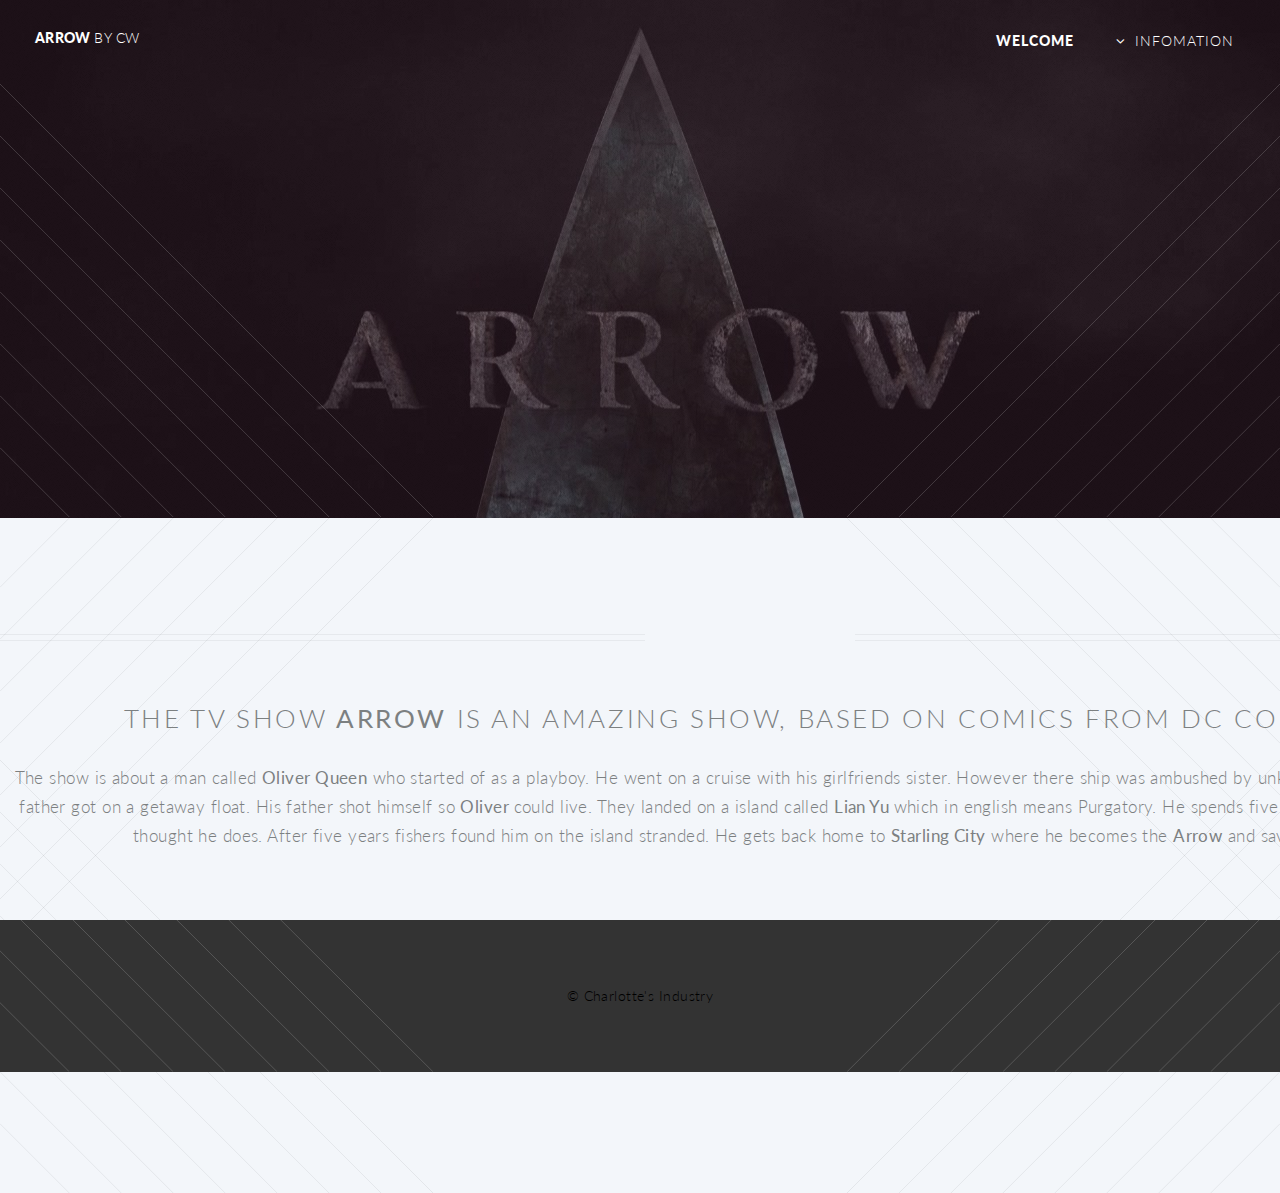
==== commit 2344dd6b: "." ====
--- a/index.html
+++ b/index.html
@@ -75,7 +75,7 @@
 						</h2>
 						<p>The show is about a man called <strong>Oliver Queen</strong> who started of as a playboy. He went on a cruise with his girlfriends sister. However there ship was ambushed by unknown people. Him and his father got on a getaway float. His father shot himself so <strong> Oliver </strong> could live. They landed on a island called <strong> Lian Yu </strong> which in english means Purgatory. He spends five years on <strong> Lian Yu </strong> or so we thought he does. After five years fishers found him on the island stranded. He gets back home to <strong>Starling City</strong> where he becomes the <strong>Arrow</strong> and saves his city.
 
-							src="https://www.youtube.com/watch?v=9EGda9EbZgc">
+						
 						<br /></p>
 					</header>
 
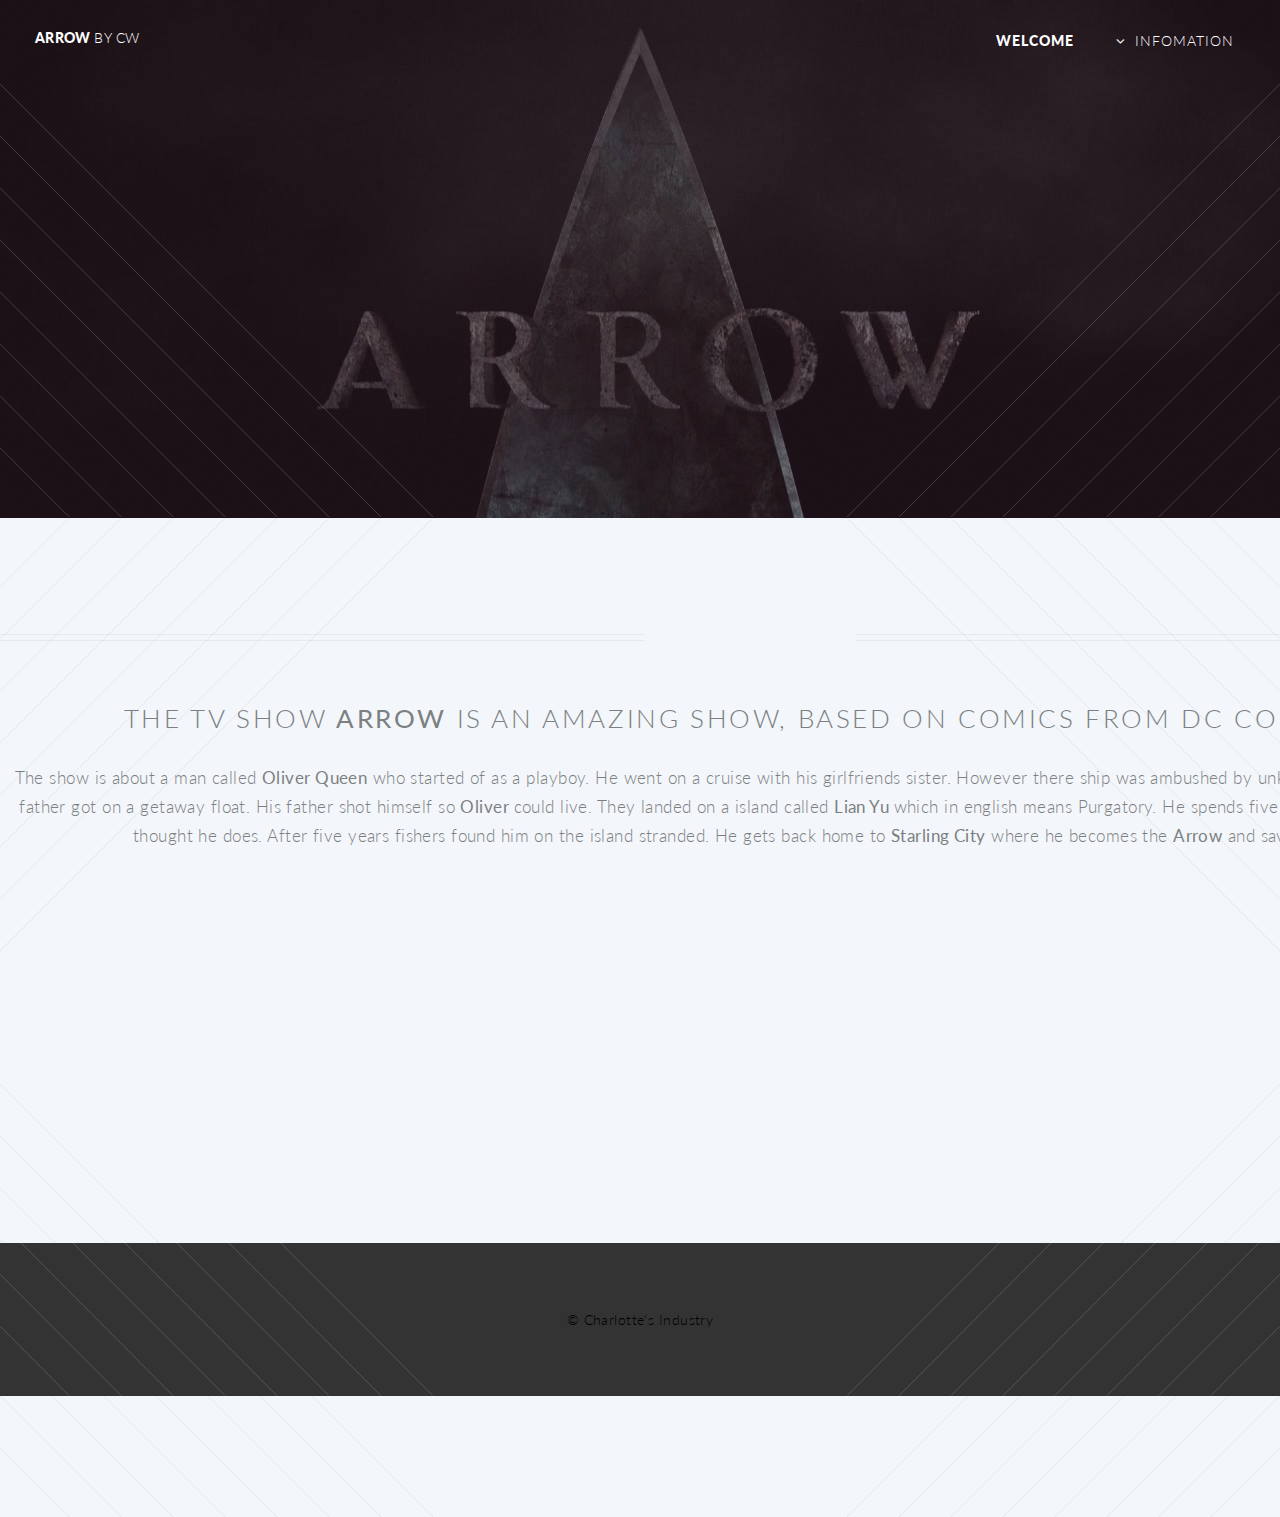
==== commit 34488707: "." ====
--- a/index.html
+++ b/index.html
@@ -75,7 +75,9 @@
 						</h2>
 						<p>The show is about a man called <strong>Oliver Queen</strong> who started of as a playboy. He went on a cruise with his girlfriends sister. However there ship was ambushed by unknown people. Him and his father got on a getaway float. His father shot himself so <strong> Oliver </strong> could live. They landed on a island called <strong> Lian Yu </strong> which in english means Purgatory. He spends five years on <strong> Lian Yu </strong> or so we thought he does. After five years fishers found him on the island stranded. He gets back home to <strong>Starling City</strong> where he becomes the <strong>Arrow</strong> and saves his city.
 
-						
+						<iframe width="420" height="315"
+src="https://www.youtube.com/watch?v=9EGda9EbZgc">
+</iframe>
 						<br /></p>
 					</header>
 
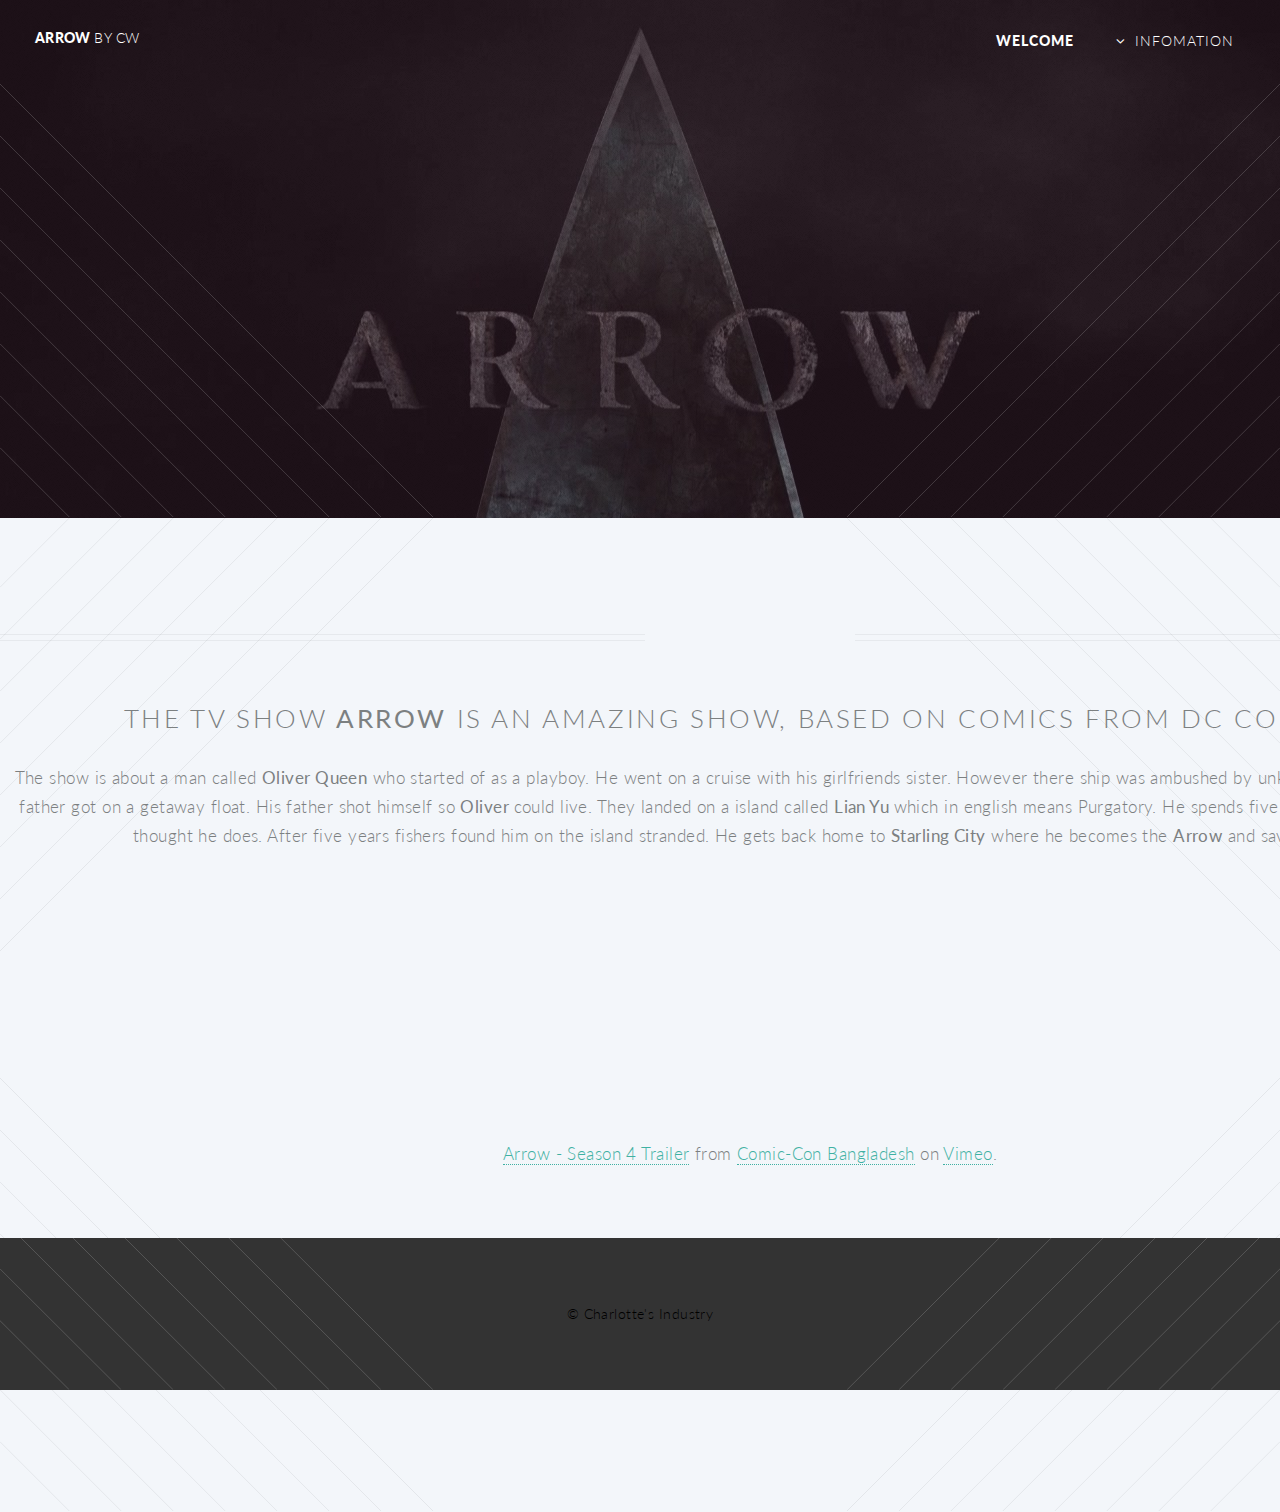
==== commit d01b14d2: "fixed video" ====
--- a/index.html
+++ b/index.html
@@ -75,10 +75,9 @@
 						</h2>
 						<p>The show is about a man called <strong>Oliver Queen</strong> who started of as a playboy. He went on a cruise with his girlfriends sister. However there ship was ambushed by unknown people. Him and his father got on a getaway float. His father shot himself so <strong> Oliver </strong> could live. They landed on a island called <strong> Lian Yu </strong> which in english means Purgatory. He spends five years on <strong> Lian Yu </strong> or so we thought he does. After five years fishers found him on the island stranded. He gets back home to <strong>Starling City</strong> where he becomes the <strong>Arrow</strong> and saves his city.
 
-						<iframe width="420" height="315"
-src="https://www.youtube.com/watch?v=9EGda9EbZgc">
-</iframe>
+						
 						<br /></p>
+<iframe src="https://player.vimeo.com/video/138360309" width="500" height="281" frameborder="0" webkitallowfullscreen mozallowfullscreen allowfullscreen></iframe> <p><a href="https://vimeo.com/138360309">Arrow - Season 4 Trailer</a> from <a href="https://vimeo.com/comicconbd">Comic-Con Bangladesh</a> on <a href="https://vimeo.com">Vimeo</a>.</p>
 					</header>
 
 
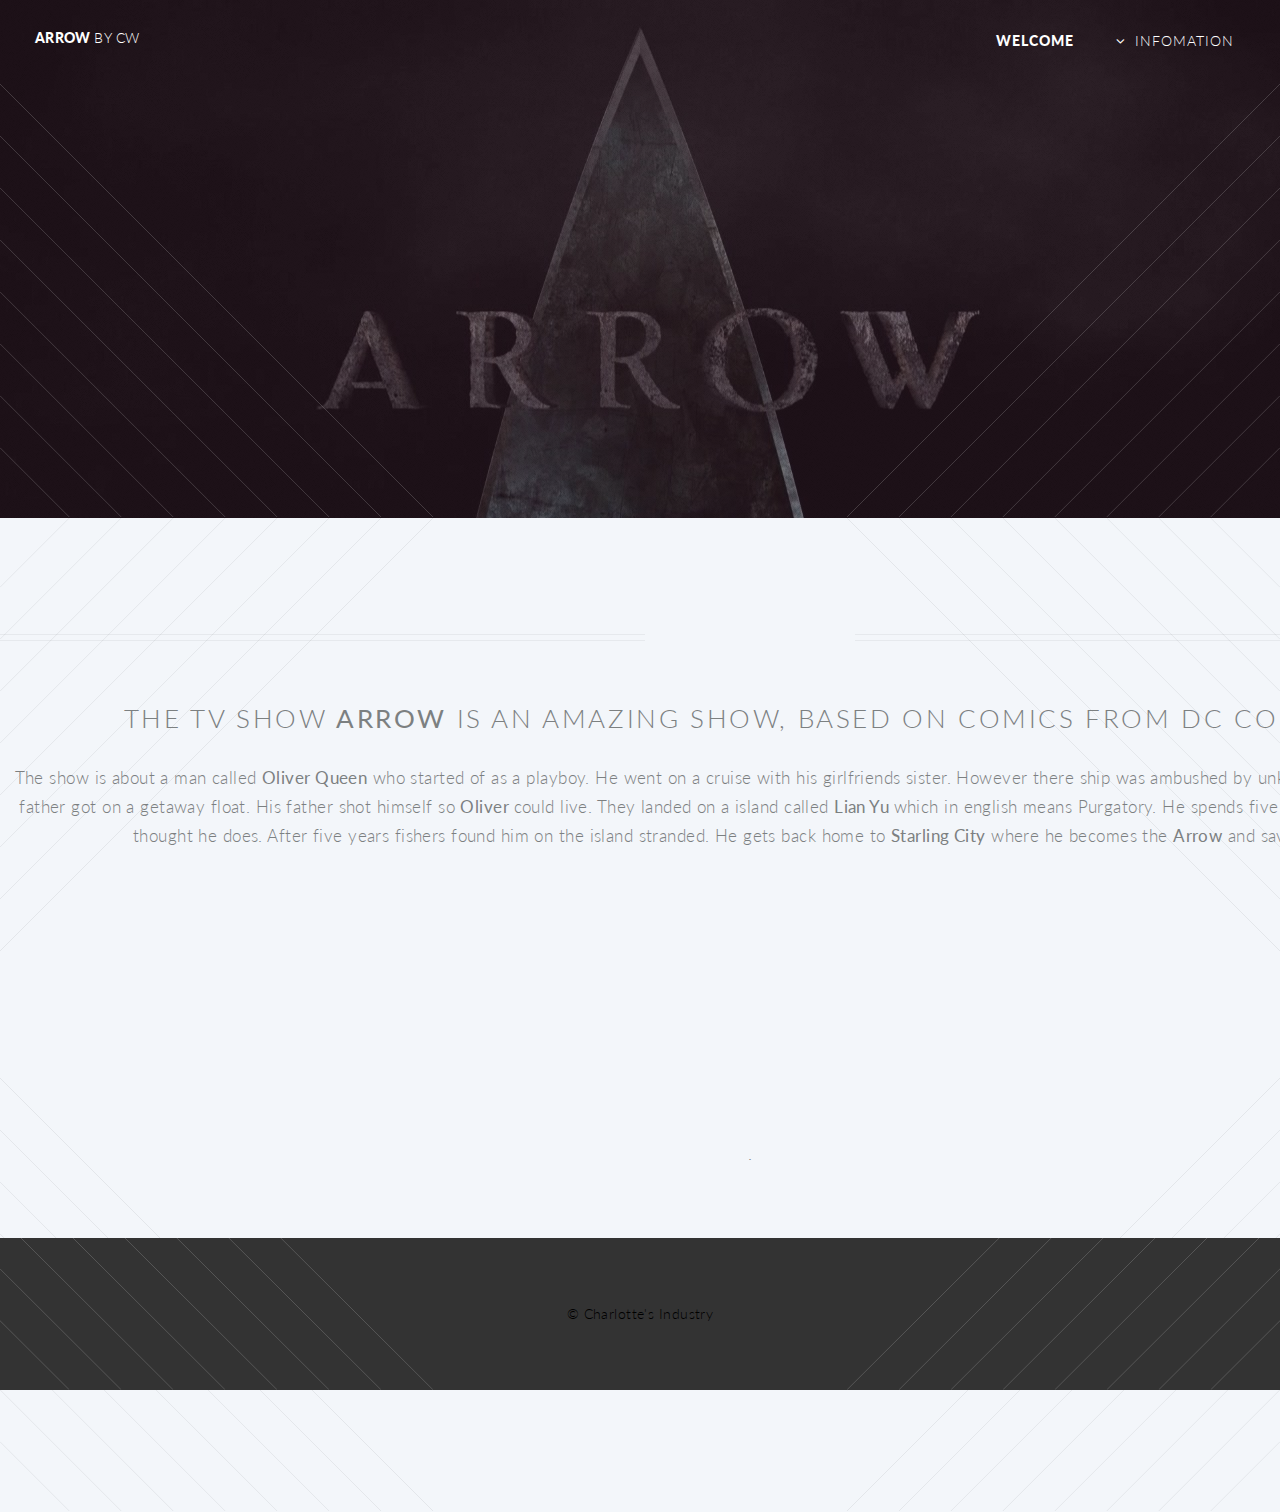
==== commit 5a387f20: "deleted extra words" ====
--- a/index.html
+++ b/index.html
@@ -77,7 +77,7 @@
 
 						
 						<br /></p>
-<iframe src="https://player.vimeo.com/video/138360309" width="500" height="281" frameborder="0" webkitallowfullscreen mozallowfullscreen allowfullscreen></iframe> <p><a href="https://vimeo.com/138360309">Arrow - Season 4 Trailer</a> from <a href="https://vimeo.com/comicconbd">Comic-Con Bangladesh</a> on <a href="https://vimeo.com">Vimeo</a>.</p>
+<iframe src="https://player.vimeo.com/video/138360309" width="500" height="281" frameborder="0" webkitallowfullscreen mozallowfullscreen allowfullscreen></iframe> <p><a href="https://vimeo.com/138360309"><a href="https://vimeo.com/comicconbd"></a>  <a href="https://vimeo.com"></a>.</p>
 					</header>
 
 
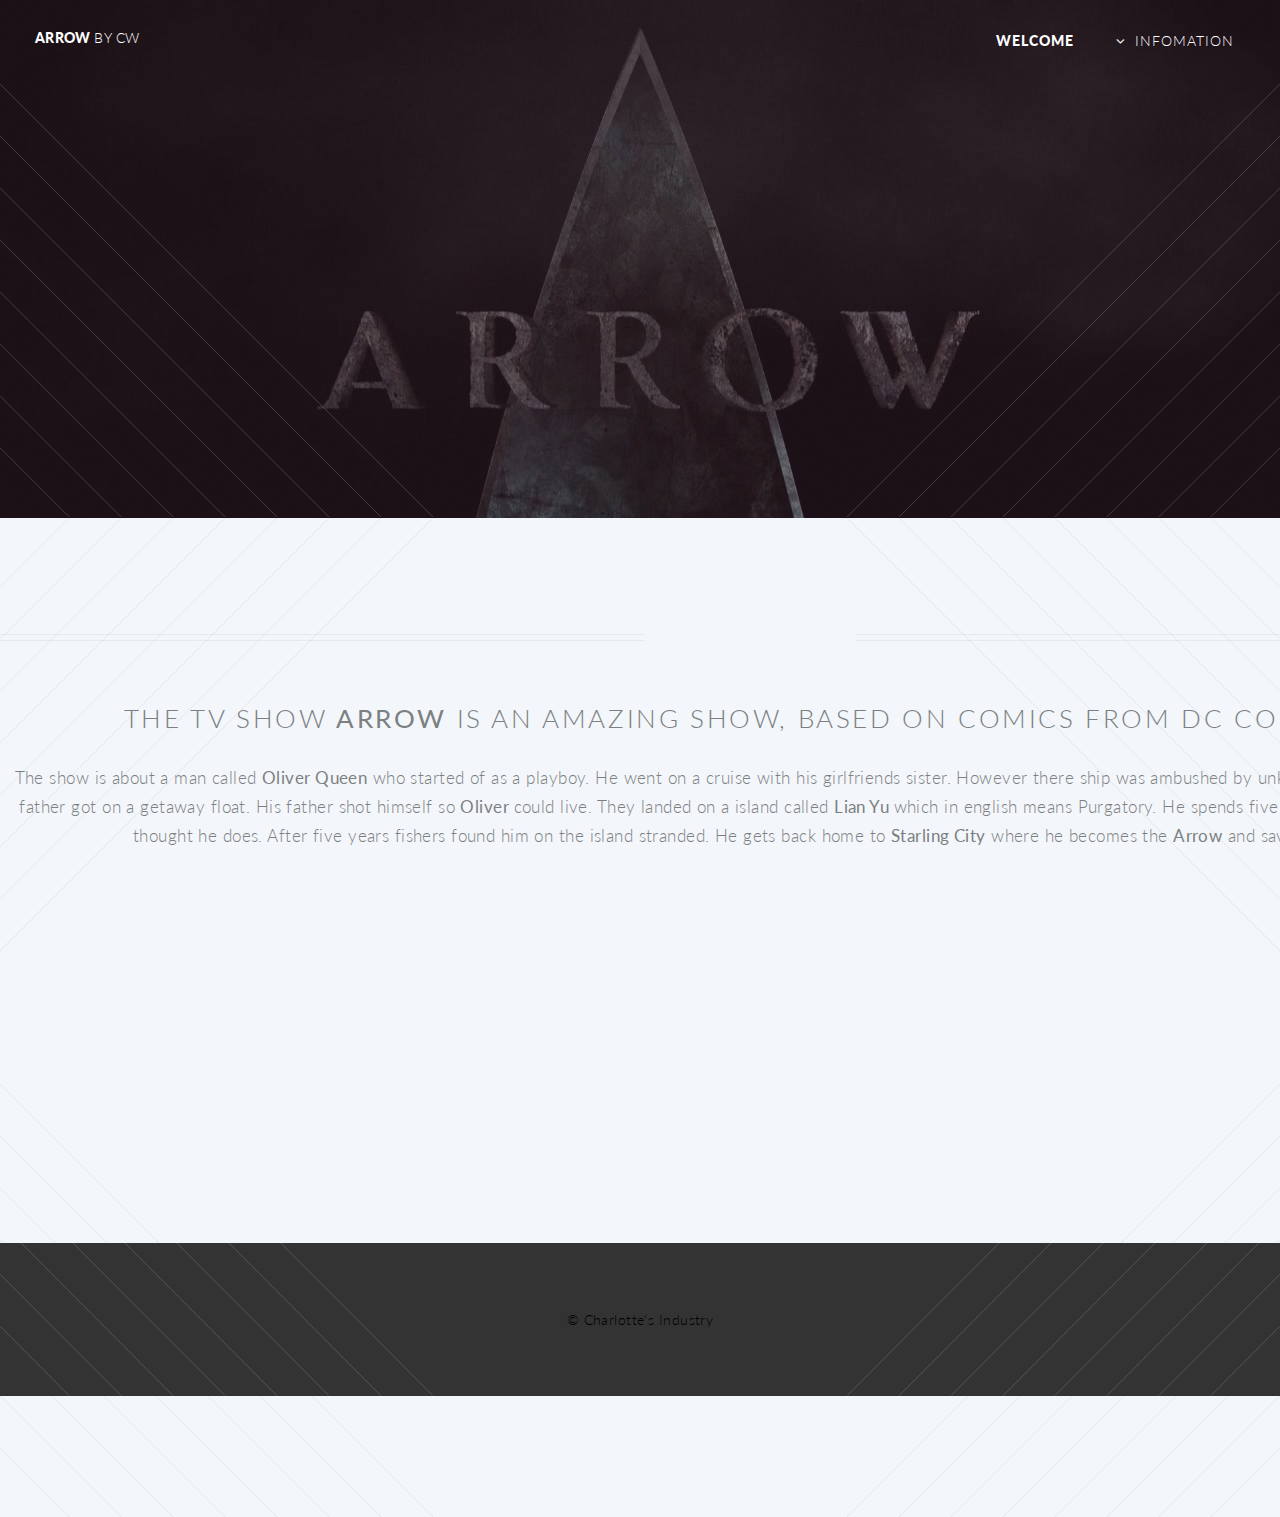
==== commit a79ab782: "changed to tube" ====
--- a/index.html
+++ b/index.html
@@ -77,7 +77,7 @@
 
 						
 						<br /></p>
-<iframe src="https://player.vimeo.com/video/138360309" width="500" height="281" frameborder="0" webkitallowfullscreen mozallowfullscreen allowfullscreen></iframe> <p><a href="https://vimeo.com/138360309"><a href="https://vimeo.com/comicconbd"></a>  <a href="https://vimeo.com"></a>.</p>
+<iframe width="560" height="315" src="https://www.youtube.com/embed/2q3l4fMVCO8" frameborder="0" allowfullscreen></iframe>
 					</header>
 
 
